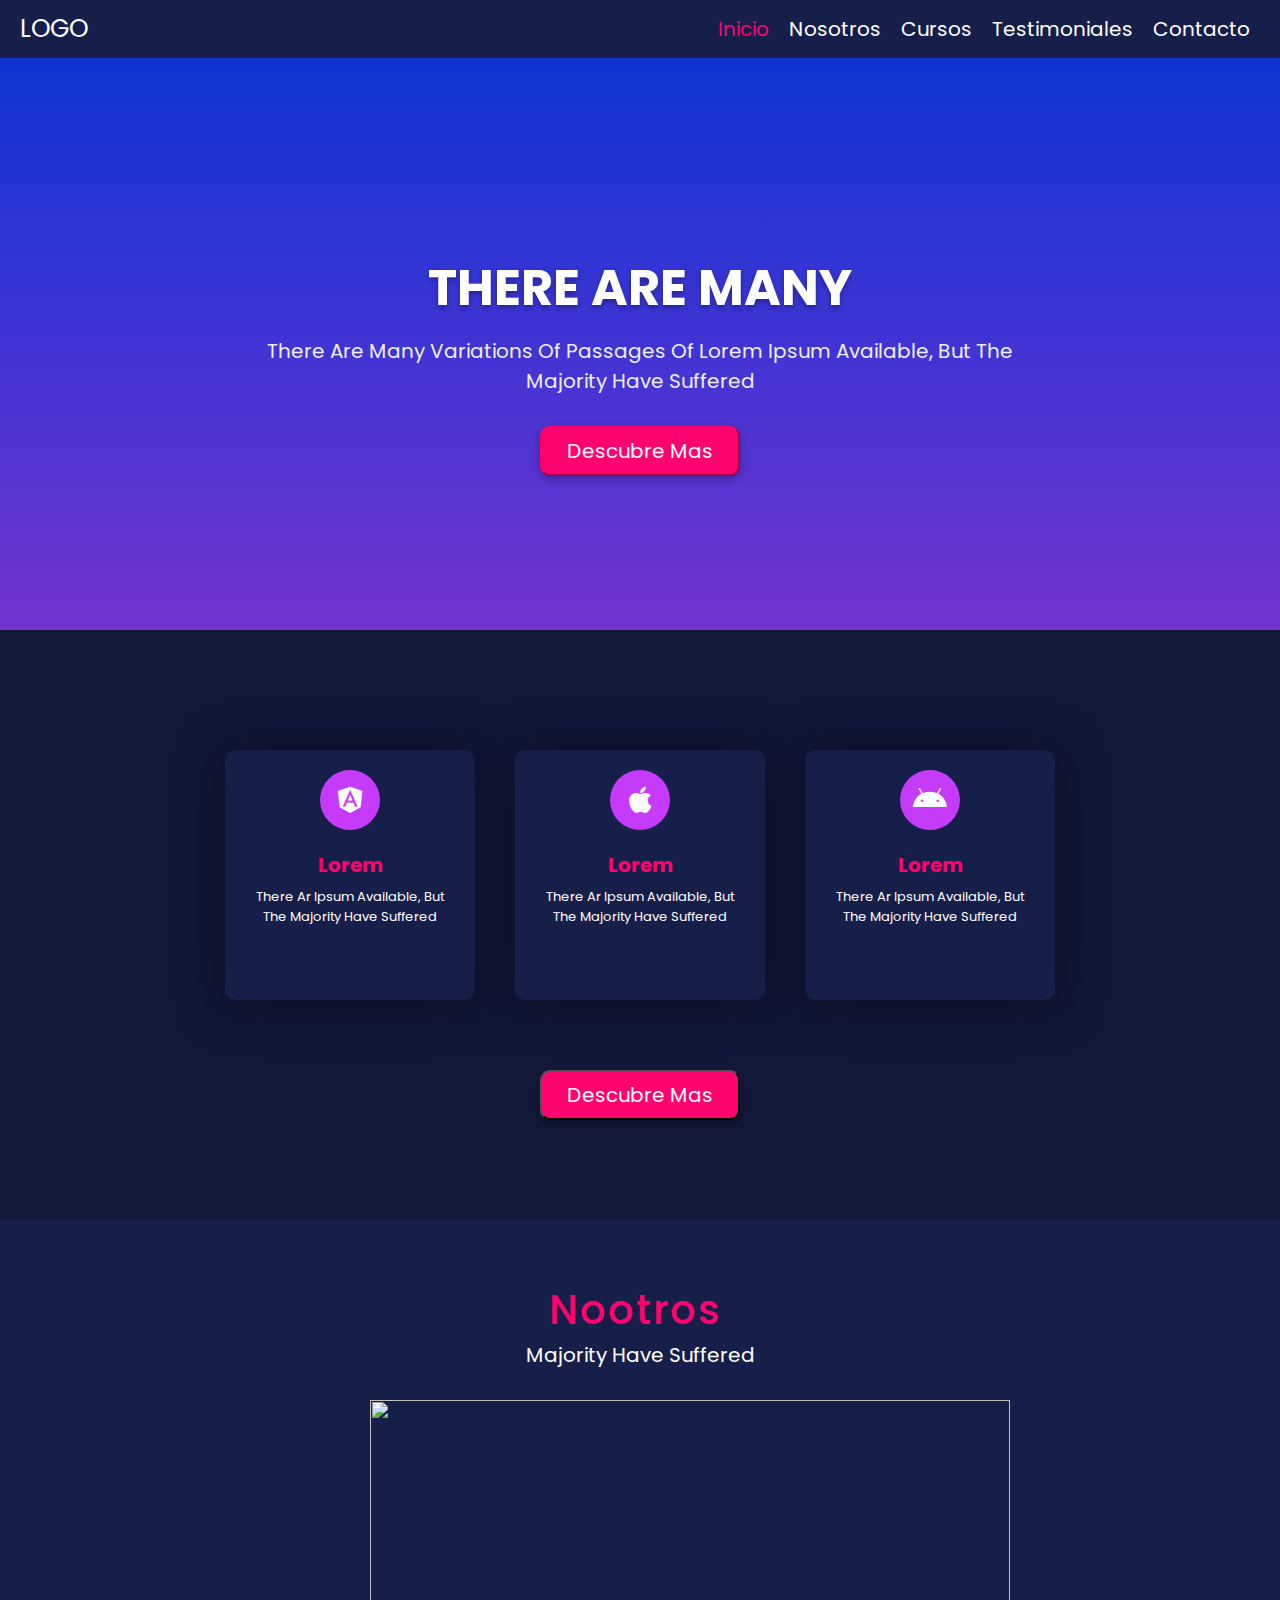
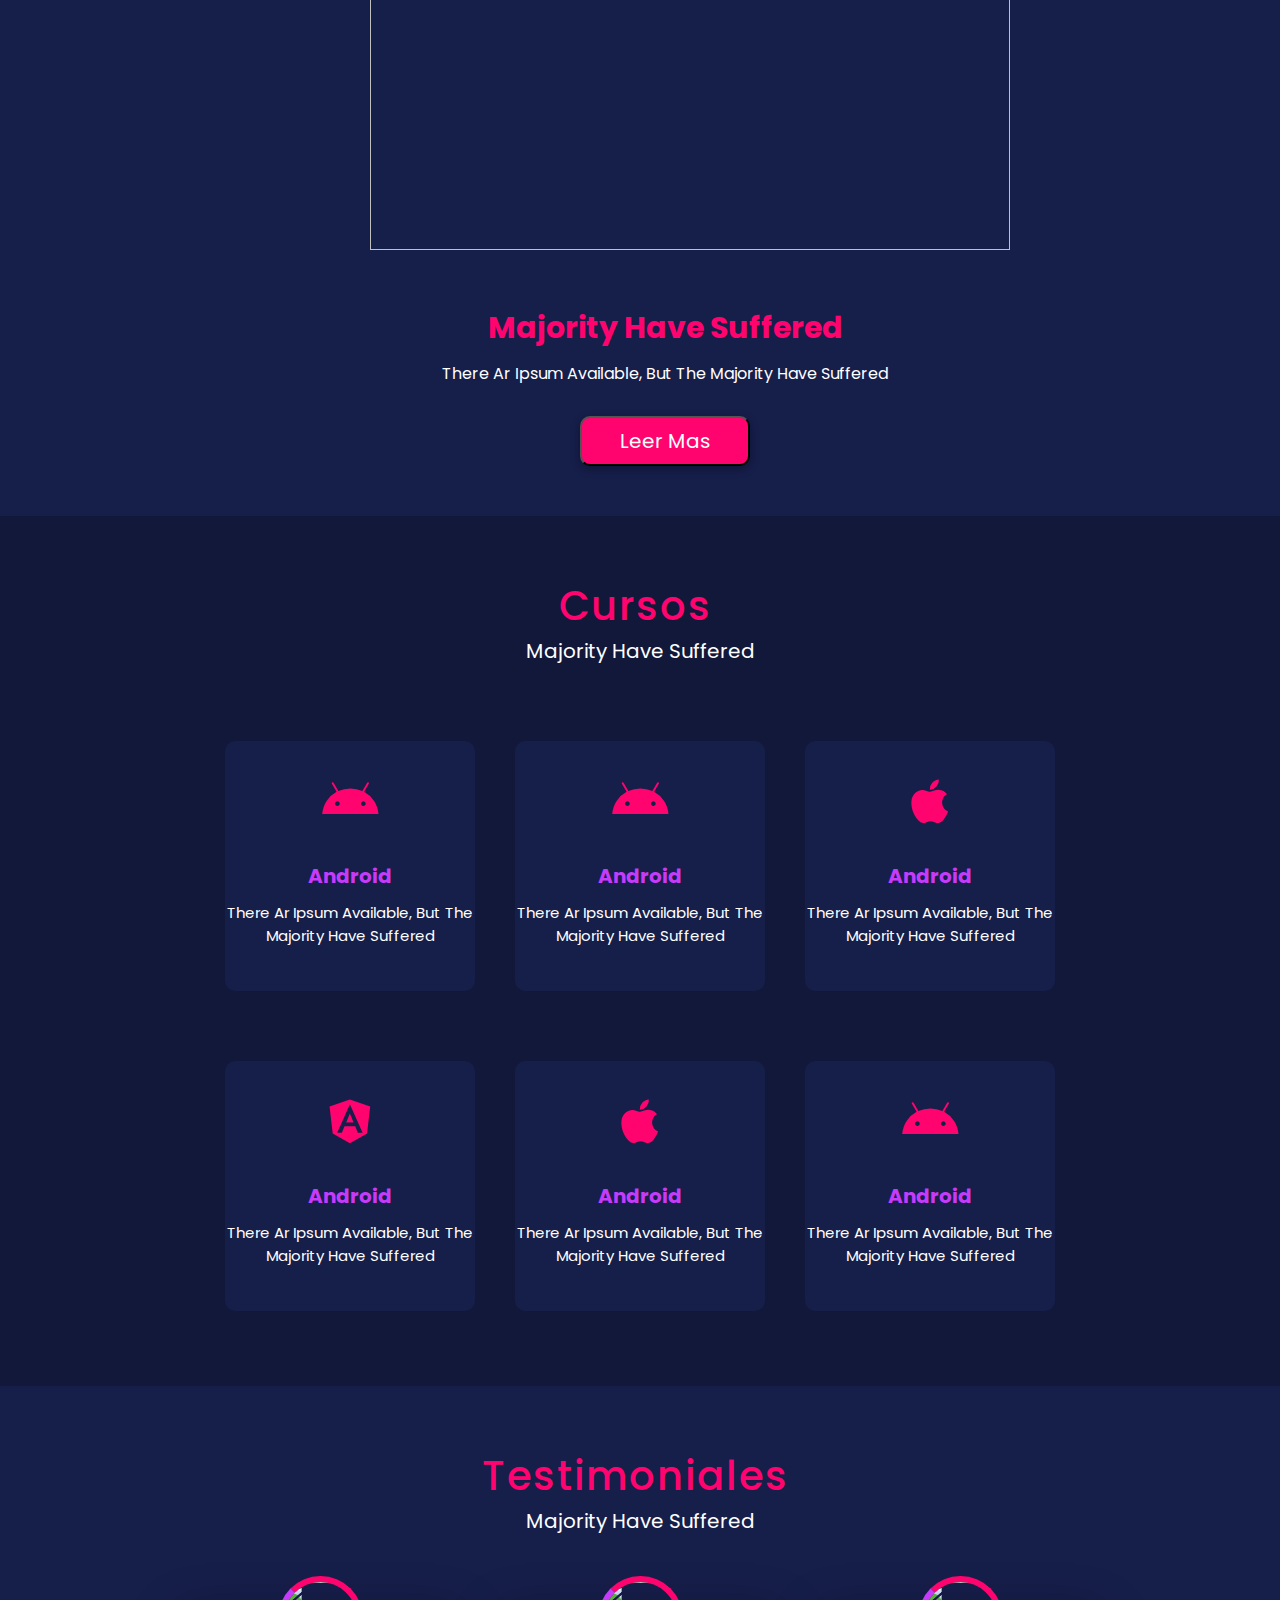
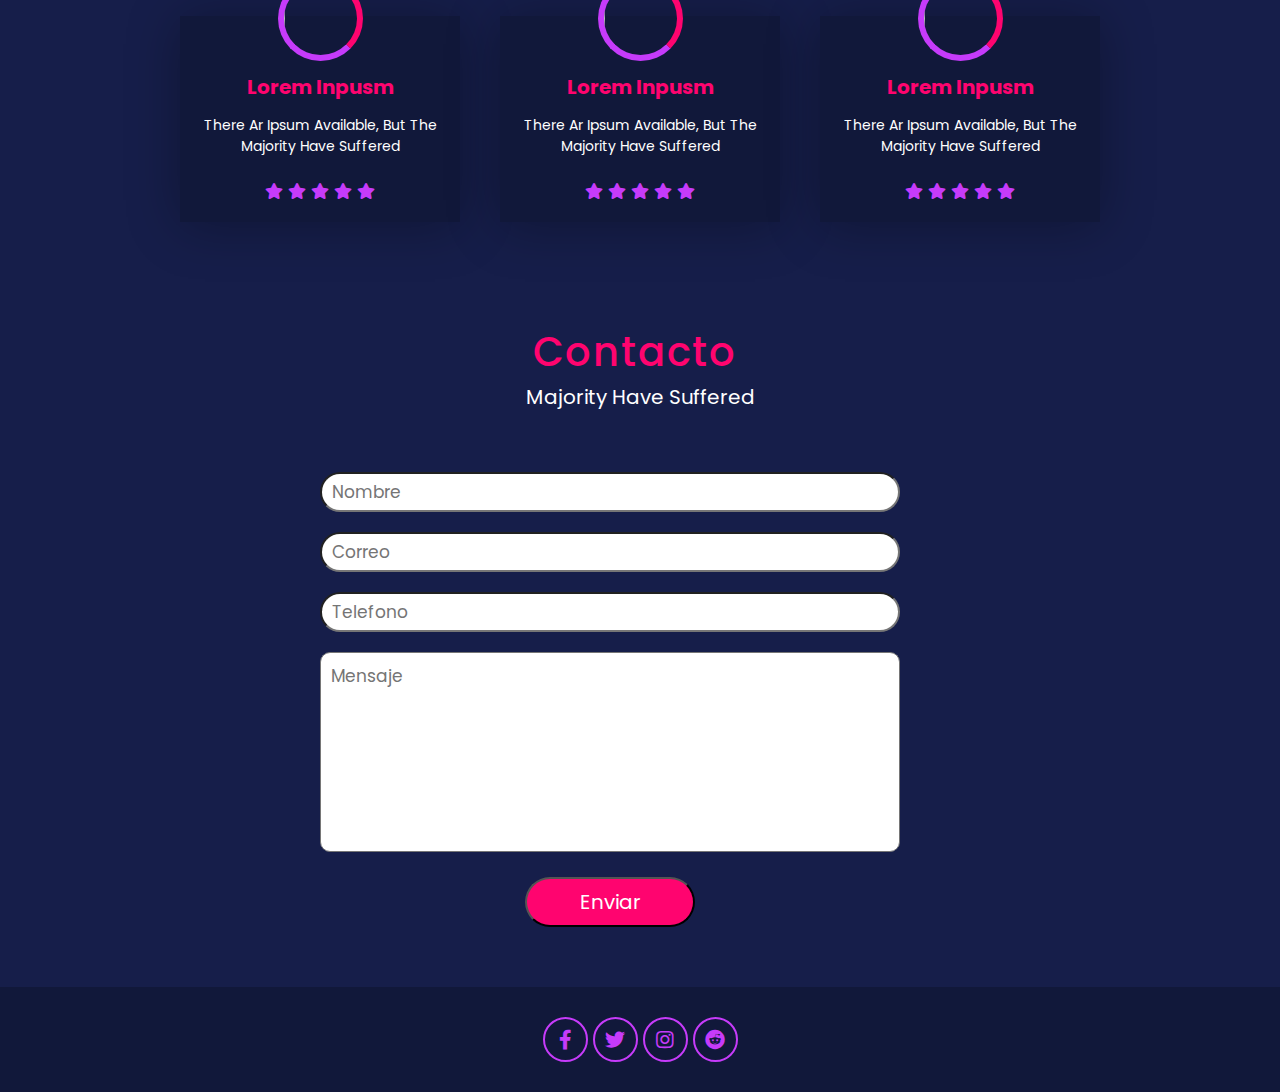
==== webFacil/index.html @ dbf242c8 "commit movil" ====
<!DOCTYPE html>

<html lang="en">

	<head>
	
		 <meta charset="UTF-8">
		 <meta name="viewport" content="width=device-width, initial-scale=1.0">
		 <title>Pagina Web</title>
		 
		  <!-- font awesome cdn link  -->
		<link rel="stylesheet" href="https://cdnjs.cloudflare.com/ajax/libs/font-awesome/5.15.1/css/all.min.css">
		<link rel="stylesheet" href="style.css" >
	
	</head>
	
	<body>
	
		<header>
			<a href="#" class="logo">Logo</a>
			
			<nav class="navbar">
				<ul>
					<li><a href="#home" class="active">Inicio</a></li>
					<li><a href="#about">Nosotros</a></li>
					<li><a href="#course">Cursos</a></li>
					<li><a href="#review">Testimoniales</a></li>
					<li><a href="#contact">Contacto</a></li>
				</ul>
			</nav>
			
			<div class="fas fa-bars"></div>
			
		</header>
		
		
		<section class="home" id="home">
		
			<div class="content">
				<h1>There are many</h1>
				<p>There are many variations of passages of Lorem Ipsum available,
				but the majority have suffered</p>
				<a href="#"><button>Descubre mas</button></a>
			</div>
		
		</section>
		
		
		
		<section class="product" id="product"> 
		
			<div class="box-container">
				
				<div class="box">
					<i class="fab fa-angular"></i>
					<h3>Lorem</h3>
					<p>There ar Ipsum available,
					but the majority have suffered</p>
				</div>
				
				<div class="box">
					<i class="fab fa-apple"></i>
					<h3>Lorem</h3>
					<p>There ar Ipsum available,
					but the majority have suffered</p>
				</div>
				
				<div class="box">
					<i class="fab fa-android"></i>
					<h3>Lorem</h3>
					<p>There ar Ipsum available,
					but the majority have suffered</p>
				</div>
				
			</div>
			
			<a href="#"><button>Descubre mas</button></a>
		
		</section>
		
		
		
		
		<section class="about" id="about">
		
			<h1 class="heading">Nootros</h1>
			<h3 class="title">majority have suffered</h3>
			
			<div class="row">
			
				<div class="image">	
					<img src="images/about.png">
				</div>
				
				<div class="content">
					<h3>majority have suffered</h3>
					<p>There ar Ipsum available,
					but the majority have suffered</p>
					<a href="#"><button>Leer mas</button></a>
				</div>
				
			
			</div>
		
		</section>
		
		
		<section class="course" id="course">
			
			<h1 class="heading">Cursos</h1>
			<h3 class="title">majority have suffered</h3>
		
			<div class="box-container">
				
				<div class="box">
					<i class="fab fa-android"></i>
					<h3>Android</h3>
					<p>There ar Ipsum available,
					but the majority have suffered</p>
				</div>
				
				<div class="box">
					<i class="fab fa-android"></i>
					<h3>Android</h3>
					<p>There ar Ipsum available,
					but the majority have suffered</p>
				</div>
				
				<div class="box">
					<i class="fab fa-apple"></i>
					<h3>Android</h3>
					<p>There ar Ipsum available,
					but the majority have suffered</p>
				</div>
				
				<div class="box">
					<i class="fab fa-angular"></i>
					<h3>Android</h3>
					<p>There ar Ipsum available,
					but the majority have suffered</p>
				</div>
				
				<div class="box">
					<i class="fab fa-apple"></i>
					<h3>Android</h3>
					<p>There ar Ipsum available,
					but the majority have suffered</p>
				</div>
				
				<div class="box">
					<i class="fab fa-android"></i>
					<h3>Android</h3>
					<p>There ar Ipsum available,
					but the majority have suffered</p>
				</div>
				
			</div>
			
		
		</section>
		
		
		<section class="review" id="review"> 
			
			<h1 class="heading">Testimoniales</h1>
			<h3 class="title">majority have suffered</h3>
		
			<div class="box-container">
				
				<div class="box">
					<img src="images/pic1.jpg">
					<h3>Lorem inpusm</h3>
					<p>There ar Ipsum available,
					but the majority have suffered</p>
					<div class="stars">
						<i class="fas fa-star"></i>
						<i class="fas fa-star"></i>
						<i class="fas fa-star"></i>
						<i class="fas fa-star"></i>
						<i class="fas fa-star"></i>
					</div>
				</div>
				
				<div class="box">
					<img src="images/pic2.jpg">
					<h3>Lorem inpusm</h3>
					<p>There ar Ipsum available,
					but the majority have suffered</p>
					<div class="stars">
						<i class="fas fa-star"></i>
						<i class="fas fa-star"></i>
						<i class="fas fa-star"></i>
						<i class="fas fa-star"></i>
						<i class="fas fa-star"></i>
					</div>
				</div>
				
				<div class="box">
					<img src="images/pic3.jpg">
					<h3>Lorem inpusm</h3>
					<p>There ar Ipsum available,
					but the majority have suffered</p>
					<div class="stars">
						<i class="fas fa-star"></i>
						<i class="fas fa-star"></i>
						<i class="fas fa-star"></i>
						<i class="fas fa-star"></i>
						<i class="fas fa-star"></i>
					</div>
				</div>
				
			</div>
		
		
		</section>
		
	
		<section class="contact" id="contact">
		
			<h1 class="heading">Contacto</h1>
			<h3 class="title">majority have suffered</h3>
			
			<div class="row">
			
				<div class="form-container">
				
					<form>
						<input type="text" placeholder="Nombre">
						<input type="email" placeholder="Correo">
						<input type="number" placeholder="Telefono">
						<textarea cols="15" rows="5" placeholder="Mensaje"></textarea>
						<input type="submit" value="Enviar">
					</form>
				
				</div>
			
			</div>
		
		</section>
		
		<section class="footer">
		
			<div class="icons">
				<a href="#" class="fab fa-facebook-f"></a>
				<a href="#" class="fab fa-twitter"></a>
				<a href="#" class="fab fa-instagram"></a>
				<a href="#" class="fab fa-reddit"></a>
			</div>
		
		</section>
	
	<script src="https://cdnjs.cloudflare.com/ajax/libs/jquery/3.5.1/jquery.min.js"></script>
	<script src="main.js"></script>
	
	</body>

</html>
---- webFacil/style.css ----
@import url('https://fonts.googleapis.com/css2?family=Poppins:ital,wght@0,200;0,300;0,400;0,500;0,600;1,200;1,300;1,400&display=swap');

* {
	font-family: 'Poppins', sans-serif;
	text-transform: capitalize;
	text-decoration:none;
	outline: none;
	margin:0;
	padding:0;
	box-sizing:border-box;
	
}

*::selection {
	background:#ff046f;
	color:#fff;
}

html {
	font-size: 62.5%;
	overflow-x: hidden;
}

body {
	background: #11183a;
}

.heading {
	font-size: 4rem;
	color:#ff046f;
	text-align:center;
	padding: 6rem 1rem 0 0;
	letter-spacing: .2rem;
	font-weight: 500;
}

.title{
	padding: 0 1rem;
	font-size: 2rem;
	text-align: center;
	font-weight: 400;
	color:#fff;
}

header {
	width:100%;
	background:#161e4a;
	position:fixed;
	display:flex;
	align-items: center;
	justify-content: space-between;
	padding: 1rem 2rem;
	z-index: 1000;
	transition: .2s;
}

header .navbar ul {
	display:flex;
	align-items: center;
	justify-content: space-between;
	list-style:none;
}

header .navbar ul li {
	margin: 0 1rem;
}

header .navbar ul li a {
	font-size: 2rem;
	color:#fff;
	transition: .2s;
}

header .navbar ul li .active,
header .navbar ul li a:hover {
	color:#ff046f;
}

header .logo {
	font-size: 2.5rem;
	color:#fff;
	text-transform:uppercase
}

header .fa-bars {
	font-size:3rem;
	color:#ff046f;
	cursor:pointer;
	display:none;
	transition: .2s;
}

.home {
	min-height: 70vh;
	background:linear-gradient(rgba(0,59,250,.8),rgba(198,59,250,.8)), url(images/bg.png) no-repeat;
	background-size:conver;
	background-position: center;
	background-attachment:fixed;
	z-index:0;
	overflow:hidden;
	position:relative;
}

.home .content {
	display: flex;
	align-items: center;
	justify-content: center;
	flex-flow: column;
	padding-top: 25rem;
	text-align: center;
}

.home .content h1 {
	font-size: 5rem;
	color: #fff;
	padding: 0 1rem;
	text-shadow: 0 .3rem .5rem rgba(0,0,0,.3);
	text-transform:uppercase;
}

.home .content p {
	font-size: 2rem;
	color: #eee;
	padding: 1rem 25rem;
}

.home .content button {
	height: 5rem;
	width: 20rem;
	border-radius: 1rem;
	background:#ff046f;
	color:#fff;
	font-size: 2rem;
	cursor: pointer;
	transition:.2s;
	box-shadow:0 .3rem 1rem rgba(0,0,0,.3);
	margin-top: 2rem;
	border-color:#ff046f;
}

.home .content button:hover {
	background: none;
	border: .2rem solid #ff046f;
}

.product {
	text-align: center;
	margin: 100px 0;
}

.product .box-container {
	display: flex;
	justify-content: center;
	flex-wrap: wrap;
	text-align: center;
}

.product .box-container .box {
	height:25rem;
	width:25rem;
	background:#161e4a;
	text-align:center;
	border-radius:1rem;
	box-shadow:0 .3rem 5rem rgba(0,0,0,.5);
	margin: 2rem;
	cursor: pointer;
}

.product .box-container .box i {
	height:6rem;
	width:6rem;
	line-height: 6rem;
	text-align: center;
	border-radius: 50%;
	color:#fff;
	background:#c63bfa;
	font-size:3rem;
	margin: 2rem 0;
	transition: .2s;
}

.product .box-container .box h3 {
	font-size: 2rem;
	color: #ff046f;
	transition: .2s;
}

.product .box-container .box p {
	font-size: 1.3rem;
	padding: .7rem 2rem;
	color: #fff;
	
}

.product .box-container .box:hover i {
	background:#ff046f;
}

.product .box-container .box:hover h3 {
	color:#c63bfa;
}

.product button {
	height:5rem;
	width:20rem;
	border-radius: 1rem;
	background: #ff046f;
	color: #fff;
	font-size: 2rem;
	cursor: pointer;
	transition: .2s;
	box-shadow:0 .3rem 1rem rgba(0,0,0,.3);
	margin-top: 50px;
}

.product button:hover {
	background: none;
	border:.2rem solid #ff046f;
}

.about {
	background:#161e4a;
	
}

.about .title {
	margin-bottom: 3rem;
	
}

.about .row {
	display:flex;
	flex-direction:column;
	justify-content:center;
	align-items:center;
	text-align:center;
}

.about .row .image img {
	height: 50vh;
	width: 50vw;
	margin-left:100px;
}

.about .row .content {
	padding-left: 5rem;
	margin: 5rem 0;
	
}

.about .row .content h3 {
	font-size: 3rem;
	color: #ff046f;
}

.about .row .content p {
	font-size: 1.6rem;
	color:#fff;
	padding:1rem 0;
}

.about .row .content button {
	height: 5rem;
	width: 17rem;
	background: #ff046f;
	color:#fff;
	border-radius: 1rem;
	box-shadow:0 .3rem 1rem rgba(0,0,0,.3);
	cursor:pointer;
	font-size: 2rem;
	transition: .2s;
	margin-top: 2rem;
}

.about .row .content button:hover {
	background:none;
	border: .2rem solid #ff046f;
}


.course .box-container {
	width: 85%;
	display:flex;
	justify-content: center;
	margin: 0 auto;
	padding: 4rem 0;
	flex-wrap: wrap;
	
}

.course .box-container .box {
	background:#161e4a;
	height: 25rem;
	width:25rem;
	margin: 3.5rem 2rem;
	text-align: center;
	border-radius: 1rem;
	
}

.course .box-container .box i {
	height: 10rem;
	width: 10rem;
	line-height: 8rem;
	text-align:center;
	color: #ff046f;
	background: none;
	margin-top: 2rem;
	font-size: 5rem;
}

.course .box-container .box h3 {
	font-size: 2rem;
	color: #c63bfa;
	
}
.course .box-container .box p {
	font-size : 1.5rem;
	color:#fff;
	padding:1rem 0;
}

.review {
	background: #161e4a;
	
}

.review .box-container {
	display: flex;
	justify-content: center;
	padding-top: 4rem;
	flex-wrap: wrap;
}

.review .box-container .box {
	width: 28rem;
	padding-bottom: 1rem;
	text-align: center;
	box-shadow:0 .3rem 5rem rgba(0,0,0,.3);
	background: #11183a;
	margin: 4rem 2rem;
}

.review .box-container .box img {
	height: 8.5rem;
	width: 8.5rem;
	object-fit:cover;
	border-radius:50%;
	margin-top:-4rem;
	border: .6rem solid #ff046f;
	border-left: .6rem solid #c63bfa;
	border-bottom: .6rem solid #c63bfa;
}

.review .box-container .box h3 {
	font-size: 2rem;
	color: #ff046f;
	padding: 0 .5rem;
}

.review .box-container .box p {
	font-size: 1.4rem;
	color:#fff;
	padding: 1.3rem .1rem;
}

.review .box-container .box .stars i {
	font-size: 1.6rem;
	color: #c63bfa;
	padding: 1.3rem .1rem;
}

.contact {
	background:#161e4a;
}

.contact .row {
	display: flex;
	align-items: center;
	justify-content: center;
	padding: 5rem 0;
	text-align : center;
}

.contact .row .form-container {
	width: 50%;
	padding-right: 6rem;
	
}

.contact .row .form-container input , textarea {
	height: 4rem;
	width: 100%;
	background:#fff;
	border-radius: 5rem;
	padding: 0 1rem;
	margin: 1rem 0;
	color: #ff046f;
	font-size: 1.7rem;
	transition: .2s linear;
}

.contact .row .form-container input:focus , textarea:focus {
	border: rem solid #ff046f;
} 

.contact .row .form-container textarea {
	height: 20rem;
	border-radius: 1rem;
	padding:1rem;
	resize: none;
}

.contact .row .form-container input[type="submit"] {
	height: 5rem;
	width: 17rem;
	background: #ff046f;
	color:#fff;
	cursor:pointer;
	font-size: 2rem;
	transition: .2s;
}

.contact .row .form-container input[type="submit"]:hover{
	background: none;
	color:#ff046f;
	border: .2rem solid #ff046f;
} 

.footer {
	text-align: center;
}

.footer .icons {
	padding: 3rem 0;
}
.footer .icons a {
	height: 4.5rem;
	width: 4.5rem;
	line-height: 4.2rem;
	text-align: center;
	border-radius: 50%;
	color:#c63bfa;
    border: .2rem solid #c63bfa;
	font-size: 2rem;
	margin: 0 .1rem;
	transition: .2s linear;
}

.footer .icons a:hover{
	color:#fff;
	background:#ff046f;
	border-color: #ff046f;
}

@media (max-width:768px) {
	html{
		font-size: 55%;
	}
	
	header .fa-bars {
		display:block;
	}
	
	header .navbar {
		position:fixed;
		top:-100rem;
		left: 0;
		width:100%;
		background:#161e4a;
		border-radius: 1rem;
		opacity: 0;
		transition: .2s linear;
	}
	
	header .navbar ul {
		flex-flow: column;
		padding: 2rem 0;

	}
	
	header .navbar ul li{
		margin: 1rem 0;
		width: 100%;
		text-align: center;
		
	}
	
	header .navbar ul li a {
		font-size: 3rem;
		display:block;
	}
	
	header .nav-toggle {
		top:5.5rem;
		opacity: 1;
	}
	
	.home .content p {
		padding: 1.5rem 2rem;
		
	}
	
	.about .row {
		flex-flow: colum-reverse;
	}
	
	.about .row .image img {
		height: 30vh;
		width: 90vw;
		
	}
	
	.about .row .content {
		padding: 0 2.5rem;
	}
	
	.course .box-container {
		width: 100%;
	}
	
	.contact .row {
		flex-flow: column;
	}
	
	.contact .row .form-container {
		width: 90%;
		padding: 0;
	}
}
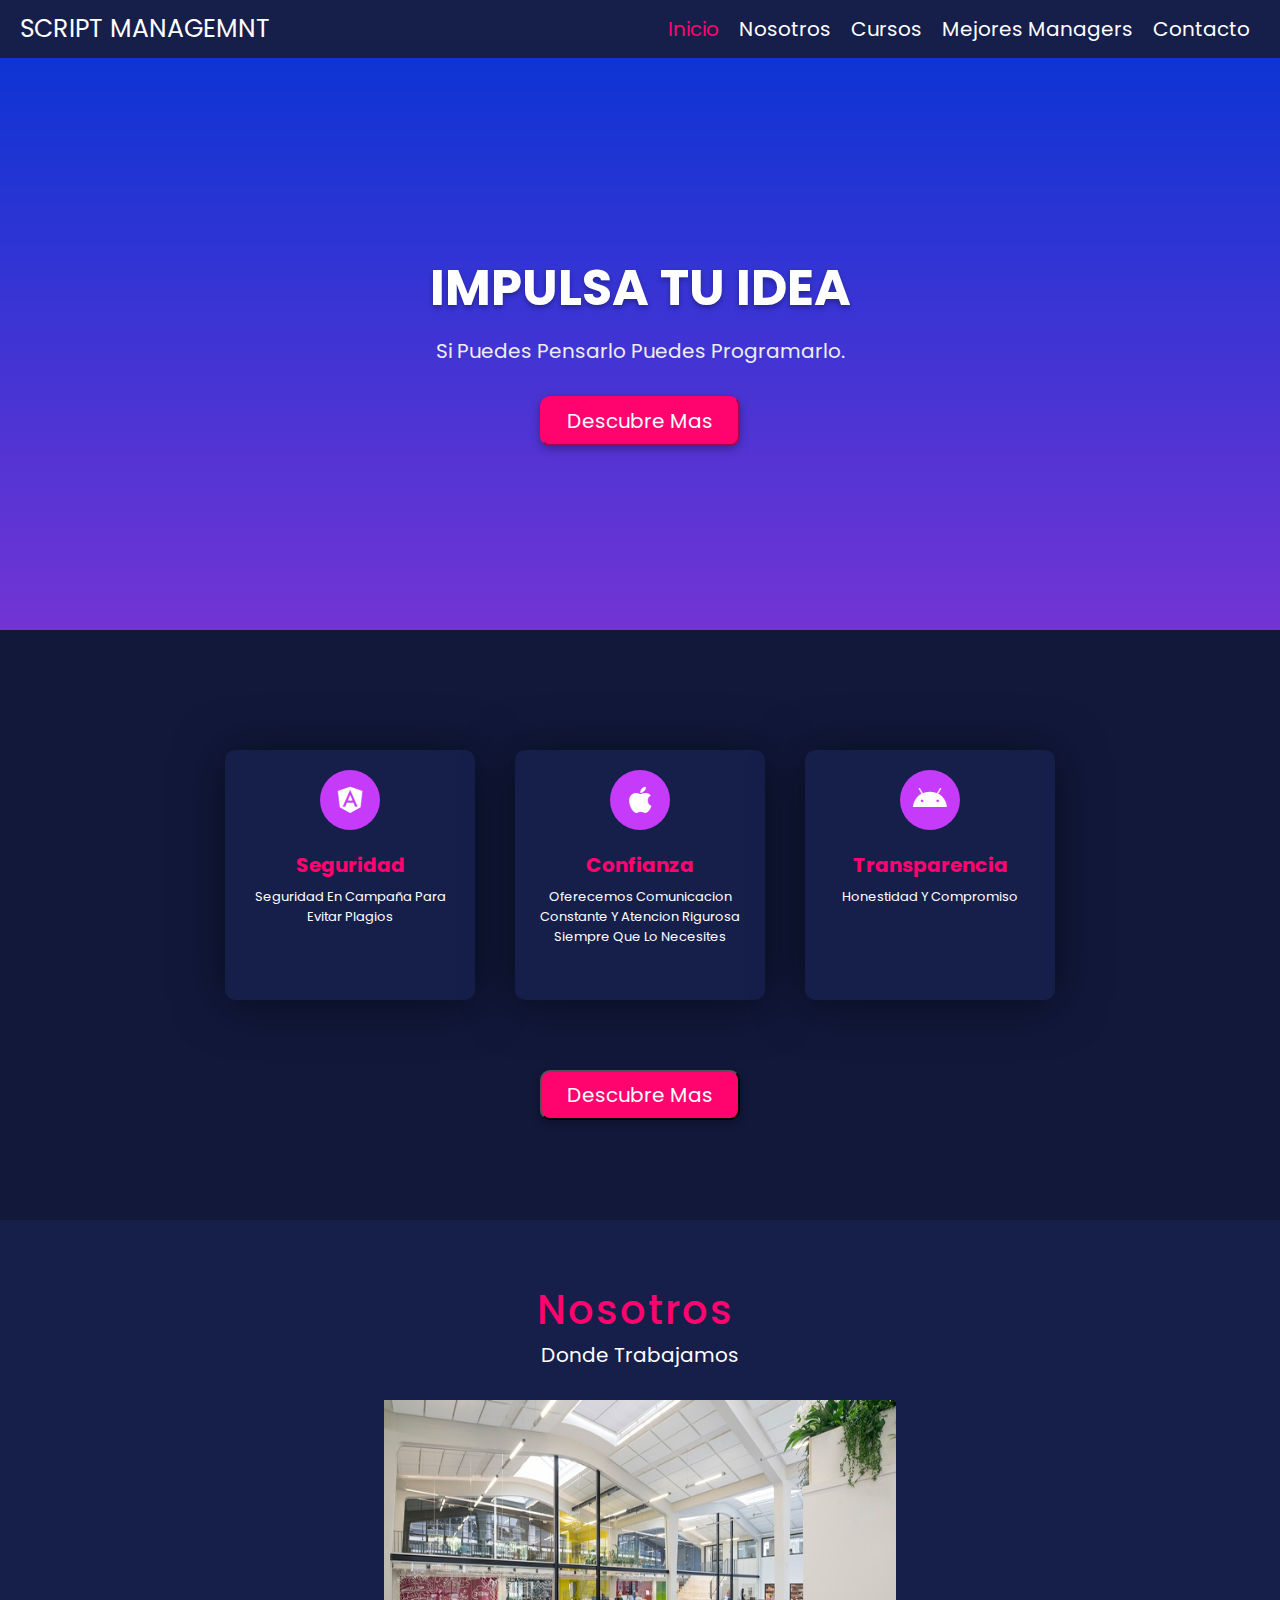
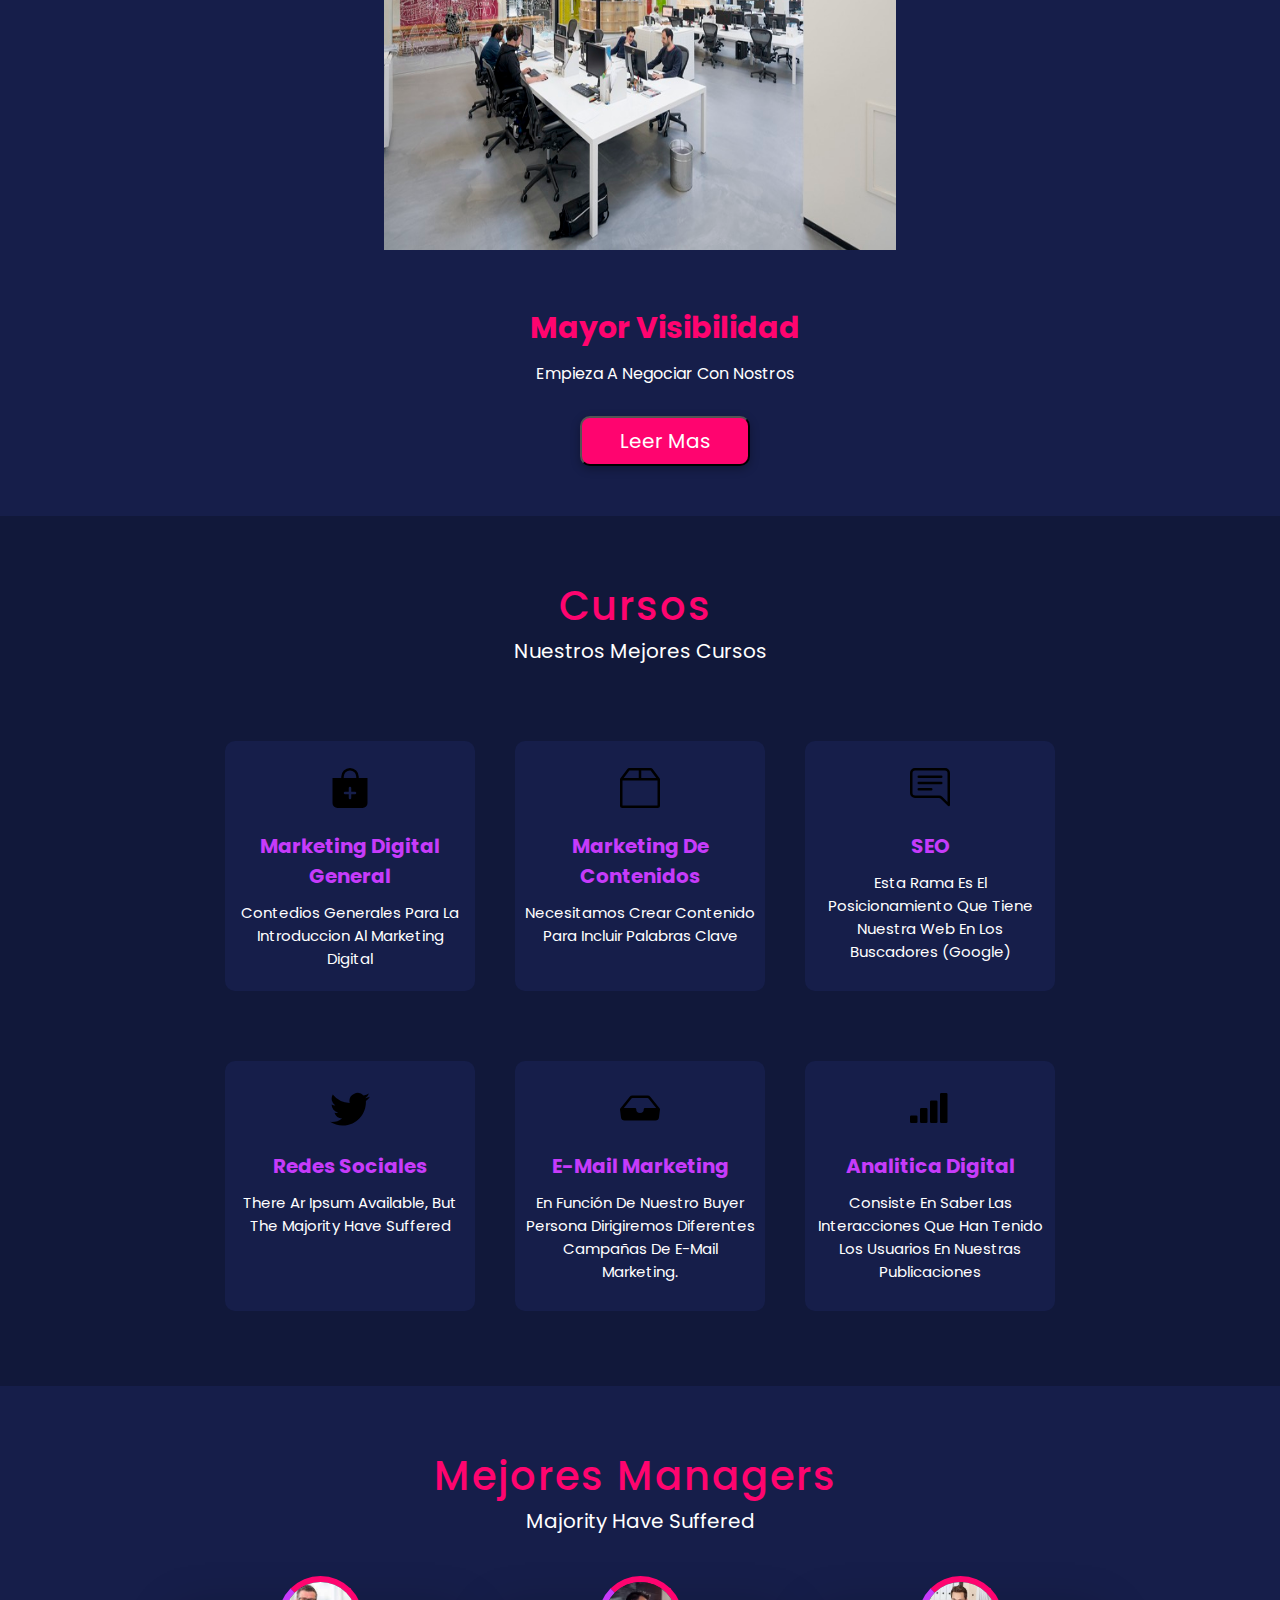
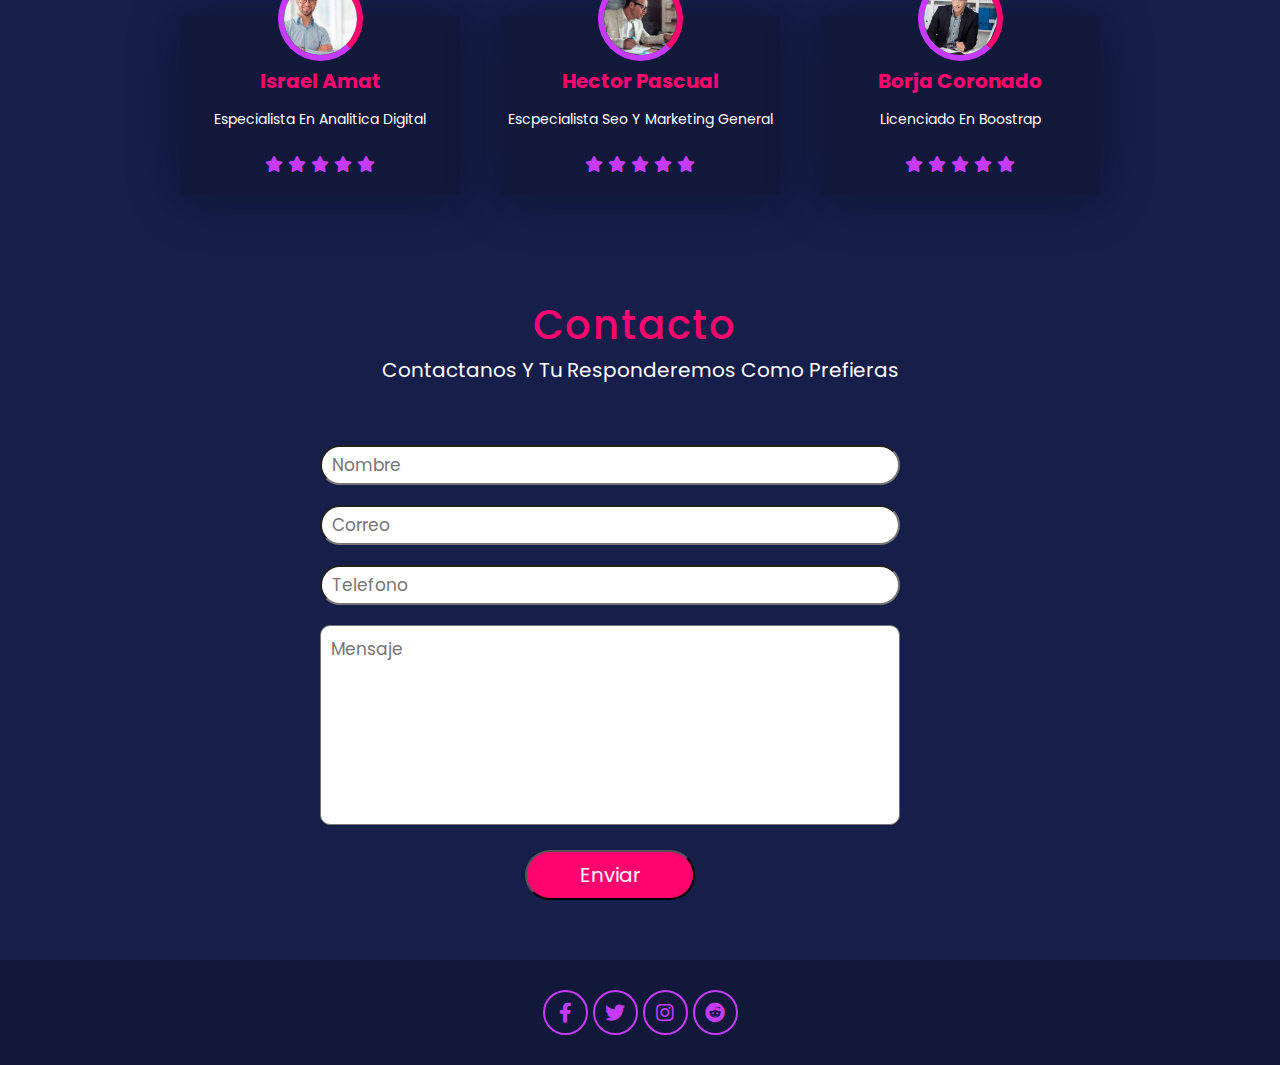
==== commit 9ba6195f: "Commit version 1" ====
--- a/webFacil/index.html
+++ b/webFacil/index.html
@@ -1,257 +1,192 @@
 <!DOCTYPE html>
+<html lang="en">
+<head>
+    <meta charset="UTF-8">
+    <meta name="viewport" content="width=device-width, initial-scale=1.0">
+    <title>Script Managemnt</title>
+    <link rel="stylesheet" href="https://cdnjs.cloudflare.com/ajax/libs/font-awesome/5.15.1/css/all.min.css">
+    <link rel="icon" type="image/jpg" href="img\logoScriptManagement.jpg"/>
+    <link rel="stylesheet" type="text/css" href="icons/font/bootstrap-icons.css">
+    <link rel="stylesheet" href="style.css">
+</head>
+<body>
+    <header>
+        <a href="#" class="logo">Script Managemnt</a>
+        <nav class="navbar">
+            <ul>
+                <li><a href="#home" class="active">Inicio</a></li>
+                <li><a href="#about">Nosotros</a></li>
+                <li><a href="#course">Cursos</a></li>
+                <li><a href="#review">Mejores managers</a></li>
+                <li><a href="#contact">Contacto</a></li>
+            </ul>
+        </nav>
+        <div class="fas fa-bars"></div>
+    </header>
+    <section class="home" id="home">
 
-<html lang="en">
-
-	<head>
-	
-		 <meta charset="UTF-8">
-		 <meta name="viewport" content="width=device-width, initial-scale=1.0">
-		 <title>Pagina Web</title>
-		 
-		  <!-- font awesome cdn link  -->
-		<link rel="stylesheet" href="https://cdnjs.cloudflare.com/ajax/libs/font-awesome/5.15.1/css/all.min.css">
-		<link rel="stylesheet" href="style.css" >
-	
-	</head>
-	
-	<body>
-	
-		<header>
-			<a href="#" class="logo">Logo</a>
-			
-			<nav class="navbar">
-				<ul>
-					<li><a href="#home" class="active">Inicio</a></li>
-					<li><a href="#about">Nosotros</a></li>
-					<li><a href="#course">Cursos</a></li>
-					<li><a href="#review">Testimoniales</a></li>
-					<li><a href="#contact">Contacto</a></li>
-				</ul>
-			</nav>
-			
-			<div class="fas fa-bars"></div>
-			
-		</header>
-		
-		
-		<section class="home" id="home">
-		
-			<div class="content">
-				<h1>There are many</h1>
-				<p>There are many variations of passages of Lorem Ipsum available,
-				but the majority have suffered</p>
-				<a href="#"><button>Descubre mas</button></a>
-			</div>
-		
-		</section>
-		
-		
-		
-		<section class="product" id="product"> 
-		
-			<div class="box-container">
-				
-				<div class="box">
-					<i class="fab fa-angular"></i>
-					<h3>Lorem</h3>
-					<p>There ar Ipsum available,
-					but the majority have suffered</p>
-				</div>
-				
-				<div class="box">
-					<i class="fab fa-apple"></i>
-					<h3>Lorem</h3>
-					<p>There ar Ipsum available,
-					but the majority have suffered</p>
-				</div>
-				
-				<div class="box">
-					<i class="fab fa-android"></i>
-					<h3>Lorem</h3>
-					<p>There ar Ipsum available,
-					but the majority have suffered</p>
-				</div>
-				
-			</div>
-			
-			<a href="#"><button>Descubre mas</button></a>
-		
-		</section>
-		
-		
-		
-		
-		<section class="about" id="about">
-		
-			<h1 class="heading">Nootros</h1>
-			<h3 class="title">majority have suffered</h3>
-			
-			<div class="row">
-			
-				<div class="image">	
-					<img src="images/about.png">
-				</div>
-				
-				<div class="content">
-					<h3>majority have suffered</h3>
-					<p>There ar Ipsum available,
-					but the majority have suffered</p>
-					<a href="#"><button>Leer mas</button></a>
-				</div>
-				
-			
-			</div>
-		
-		</section>
-		
-		
-		<section class="course" id="course">
-			
-			<h1 class="heading">Cursos</h1>
-			<h3 class="title">majority have suffered</h3>
-		
-			<div class="box-container">
-				
-				<div class="box">
-					<i class="fab fa-android"></i>
-					<h3>Android</h3>
-					<p>There ar Ipsum available,
-					but the majority have suffered</p>
-				</div>
-				
-				<div class="box">
-					<i class="fab fa-android"></i>
-					<h3>Android</h3>
-					<p>There ar Ipsum available,
-					but the majority have suffered</p>
-				</div>
-				
-				<div class="box">
-					<i class="fab fa-apple"></i>
-					<h3>Android</h3>
-					<p>There ar Ipsum available,
-					but the majority have suffered</p>
-				</div>
-				
-				<div class="box">
-					<i class="fab fa-angular"></i>
-					<h3>Android</h3>
-					<p>There ar Ipsum available,
-					but the majority have suffered</p>
-				</div>
-				
-				<div class="box">
-					<i class="fab fa-apple"></i>
-					<h3>Android</h3>
-					<p>There ar Ipsum available,
-					but the majority have suffered</p>
-				</div>
-				
-				<div class="box">
-					<i class="fab fa-android"></i>
-					<h3>Android</h3>
-					<p>There ar Ipsum available,
-					but the majority have suffered</p>
-				</div>
-				
-			</div>
-			
-		
-		</section>
-		
-		
-		<section class="review" id="review"> 
-			
-			<h1 class="heading">Testimoniales</h1>
-			<h3 class="title">majority have suffered</h3>
-		
-			<div class="box-container">
-				
-				<div class="box">
-					<img src="images/pic1.jpg">
-					<h3>Lorem inpusm</h3>
-					<p>There ar Ipsum available,
-					but the majority have suffered</p>
-					<div class="stars">
-						<i class="fas fa-star"></i>
-						<i class="fas fa-star"></i>
-						<i class="fas fa-star"></i>
-						<i class="fas fa-star"></i>
-						<i class="fas fa-star"></i>
-					</div>
-				</div>
-				
-				<div class="box">
-					<img src="images/pic2.jpg">
-					<h3>Lorem inpusm</h3>
-					<p>There ar Ipsum available,
-					but the majority have suffered</p>
-					<div class="stars">
-						<i class="fas fa-star"></i>
-						<i class="fas fa-star"></i>
-						<i class="fas fa-star"></i>
-						<i class="fas fa-star"></i>
-						<i class="fas fa-star"></i>
-					</div>
-				</div>
-				
-				<div class="box">
-					<img src="images/pic3.jpg">
-					<h3>Lorem inpusm</h3>
-					<p>There ar Ipsum available,
-					but the majority have suffered</p>
-					<div class="stars">
-						<i class="fas fa-star"></i>
-						<i class="fas fa-star"></i>
-						<i class="fas fa-star"></i>
-						<i class="fas fa-star"></i>
-						<i class="fas fa-star"></i>
-					</div>
-				</div>
-				
-			</div>
-		
-		
-		</section>
-		
-	
-		<section class="contact" id="contact">
-		
-			<h1 class="heading">Contacto</h1>
-			<h3 class="title">majority have suffered</h3>
-			
-			<div class="row">
-			
-				<div class="form-container">
-				
-					<form>
-						<input type="text" placeholder="Nombre">
-						<input type="email" placeholder="Correo">
-						<input type="number" placeholder="Telefono">
-						<textarea cols="15" rows="5" placeholder="Mensaje"></textarea>
-						<input type="submit" value="Enviar">
-					</form>
-				
-				</div>
-			
-			</div>
-		
-		</section>
-		
-		<section class="footer">
-		
-			<div class="icons">
-				<a href="#" class="fab fa-facebook-f"></a>
-				<a href="#" class="fab fa-twitter"></a>
-				<a href="#" class="fab fa-instagram"></a>
-				<a href="#" class="fab fa-reddit"></a>
-			</div>
-		
-		</section>
-	
-	<script src="https://cdnjs.cloudflare.com/ajax/libs/jquery/3.5.1/jquery.min.js"></script>
-	<script src="main.js"></script>
-	
-	</body>
-
+        <div class="content">
+            <h1>Impulsa tu idea</h1>
+            <p>Si puedes pensarlo puedes programarlo.</p>
+            <a href="#"><button>Descubre mas</button></a>
+        </div>
+    </section>
+    <section class="product" id="product">
+        <div class="box-container">
+            <div class="box">
+                <i class="fab fa-angular"></i>
+                <h3>Seguridad</h3>
+                <p>seguridad en campaña para evitar plagios</p>
+            </div>
+            <div class="box">
+                <i class="fab fa-apple"></i>
+                <h3>Confianza</h3>
+                <p>Oferecemos comunicacion constante y atencion rigurosa siempre que lo necesites</p>
+            </div>
+            <div class="box">
+                <i class="fab fa-android"></i>
+                <h3>Transparencia</h3>
+                <p>Honestidad y compromiso</p>
+            </div>
+        </div>
+        <a href="#"><button>Descubre mas</button></a>
+    </section>
+    <section class="about" id="about">
+        <h1 class="heading">Nosotros</h1>
+        <h3 class="title">Donde trabajamos</h3>
+        <div class="row">
+            <div class="image">
+                <img src="img\colores-oficina.jpg">
+            </div>
+            <div class="content">
+                <h3>Mayor visibilidad</h3>
+                <p>Empieza a negociar con nostros</p>
+                <a href="#"><button>Leer mas</button></a>
+            </div>
+        </div>
+    </section>
+    <section class="course" id="course">
+        <h1 class="heading">Cursos</h1>
+        <h3 class="title">Nuestros mejores cursos</h3>
+        <div class="box-container">
+            <div class="box">
+                <i class="marketing general"></i>
+                <svg xmlns="http://www.w3.org/2000/svg" width="40" height="40" fill="currentColor" class="bi bi-bag-plus-fill" viewBox="0 0 16 16">
+                    <path fill-rule="evenodd" d="M10.5 3.5a2.5 2.5 0 0 0-5 0V4h5v-.5zm1 0V4H15v10a2 2 0 0 1-2 2H3a2 2 0 0 1-2-2V4h3.5v-.5a3.5 3.5 0 1 1 7 0zM8.5 8a.5.5 0 0 0-1 0v1.5H6a.5.5 0 0 0 0 1h1.5V12a.5.5 0 0 0 1 0v-1.5H10a.5.5 0 0 0 0-1H8.5V8z"/>
+                </svg>
+                <h3>Marketing digital general</h3>
+                <p>Contedios generales para la introduccion al Marketing Digital</p>
+            </div>
+            <div class="box">
+                <i class="marketing contenidos"></i>
+                <svg xmlns="http://www.w3.org/2000/svg" width="40" height="40" fill="currentColor" class="bi bi-box2" viewBox="0 0 16 16">
+                    <path d="M2.95.4a1 1 0 0 1 .8-.4h8.5a1 1 0 0 1 .8.4l2.85 3.8a.5.5 0 0 1 .1.3V15a1 1 0 0 1-1 1H1a1 1 0 0 1-1-1V4.5a.5.5 0 0 1 .1-.3L2.95.4ZM7.5 1H3.75L1.5 4h6V1Zm1 0v3h6l-2.25-3H8.5ZM15 5H1v10h14V5Z"/>
+                </svg>
+                <h3>Marketing de contenidos</h3>
+                <p>Necesitamos crear contenido para incluir palabras clave</p>
+            </div>
+            <div class="box">
+                <i class="seo"></i>
+                <svg xmlns="http://www.w3.org/2000/svg" width="40" height="40" fill="currentColor" class="bi bi-chat-right-text" viewBox="0 0 16 16">
+                    <path d="M2 1a1 1 0 0 0-1 1v8a1 1 0 0 0 1 1h9.586a2 2 0 0 1 1.414.586l2 2V2a1 1 0 0 0-1-1H2zm12-1a2 2 0 0 1 2 2v12.793a.5.5 0 0 1-.854.353l-2.853-2.853a1 1 0 0 0-.707-.293H2a2 2 0 0 1-2-2V2a2 2 0 0 1 2-2h12z"/>
+                    <path d="M3 3.5a.5.5 0 0 1 .5-.5h9a.5.5 0 0 1 0 1h-9a.5.5 0 0 1-.5-.5zM3 6a.5.5 0 0 1 .5-.5h9a.5.5 0 0 1 0 1h-9A.5.5 0 0 1 3 6zm0 2.5a.5.5 0 0 1 .5-.5h5a.5.5 0 0 1 0 1h-5a.5.5 0 0 1-.5-.5z"/>
+                </svg>
+                <h3>SEO</h3>
+                <p>Esta rama es el posicionamiento que tiene nuestra web en los buscadores (Google)</p>
+            </div>
+            <div class="box">
+                <i class="redes sociales"></i>
+                <svg xmlns="http://www.w3.org/2000/svg" width="40" height="40" fill="currentColor" class="bi bi-twitter" viewBox="0 0 16 16">
+                    <path d="M5.026 15c6.038 0 9.341-5.003 9.341-9.334 0-.14 0-.282-.006-.422A6.685 6.685 0 0 0 16 3.542a6.658 6.658 0 0 1-1.889.518 3.301 3.301 0 0 0 1.447-1.817 6.533 6.533 0 0 1-2.087.793A3.286 3.286 0 0 0 7.875 6.03a9.325 9.325 0 0 1-6.767-3.429 3.289 3.289 0 0 0 1.018 4.382A3.323 3.323 0 0 1 .64 6.575v.045a3.288 3.288 0 0 0 2.632 3.218 3.203 3.203 0 0 1-.865.115 3.23 3.23 0 0 1-.614-.057 3.283 3.283 0 0 0 3.067 2.277A6.588 6.588 0 0 1 .78 13.58a6.32 6.32 0 0 1-.78-.045A9.344 9.344 0 0 0 5.026 15z"/>
+                </svg>
+                <h3>Redes Sociales</h3>
+                <p>There ar Ipsum available,
+                    but the majority have suffered</p>
+            </div>
+            <div class="box">
+                <i class="mail marketing"></i>
+                <svg xmlns="http://www.w3.org/2000/svg" width="40" height="40" fill="currentColor" class="bi bi-inbox-fill" viewBox="0 0 16 16">
+                    <path d="M4.98 4a.5.5 0 0 0-.39.188L1.54 8H6a.5.5 0 0 1 .5.5 1.5 1.5 0 1 0 3 0A.5.5 0 0 1 10 8h4.46l-3.05-3.812A.5.5 0 0 0 11.02 4H4.98zm-1.17-.437A1.5 1.5 0 0 1 4.98 3h6.04a1.5 1.5 0 0 1 1.17.563l3.7 4.625a.5.5 0 0 1 .106.374l-.39 3.124A1.5 1.5 0 0 1 14.117 13H1.883a1.5 1.5 0 0 1-1.489-1.314l-.39-3.124a.5.5 0 0 1 .106-.374l3.7-4.625z"/>
+                </svg>
+                <h3>E-mail Marketing</h3>
+                <p>En función de nuestro buyer persona dirigiremos diferentes campañas de e-mail marketing.</p>
+            </div>
+            <div class="box">
+                <i class="analitica digital"></i>
+                <svg xmlns="http://www.w3.org/2000/svg" width="40" height="40" fill="currentColor" class="bi bi-reception-4" viewBox="0 0 16 16">
+                    <path d="M0 11.5a.5.5 0 0 1 .5-.5h2a.5.5 0 0 1 .5.5v2a.5.5 0 0 1-.5.5h-2a.5.5 0 0 1-.5-.5v-2zm4-3a.5.5 0 0 1 .5-.5h2a.5.5 0 0 1 .5.5v5a.5.5 0 0 1-.5.5h-2a.5.5 0 0 1-.5-.5v-5zm4-3a.5.5 0 0 1 .5-.5h2a.5.5 0 0 1 .5.5v8a.5.5 0 0 1-.5.5h-2a.5.5 0 0 1-.5-.5v-8zm4-3a.5.5 0 0 1 .5-.5h2a.5.5 0 0 1 .5.5v11a.5.5 0 0 1-.5.5h-2a.5.5 0 0 1-.5-.5v-11z"/>
+                  </svg>
+                <h3>Analitica Digital</h3>
+                <p>Consiste en saber las interacciones que han tenido los usuarios en nuestras publicaciones</p>
+            </div>
+        </div>
+    </section>
+    <section class="review" id="review">
+        <h1 class="heading">Mejores managers</h1>
+        <h3 class="title">majority have suffered</h3>
+        <div class="box-container">
+            <div class="box">
+                <img src="img\descarga.jpg">
+                <h3>Israel Amat</h3>
+                <p>Especialista en analitica digital</p>
+                <div class="stars">
+                    <i class="fas fa-star"></i>
+                    <i class="fas fa-star"></i>
+                    <i class="fas fa-star"></i>
+                    <i class="fas fa-star"></i>
+                    <i class="fas fa-star"></i>
+                </div>
+            </div>
+            <div class="box">
+                <img src="img\images-_1_.jpg">
+                <h3>Hector Pascual</h3>
+                <p>Escpecialista seo y marketing general</p>
+                <div class="stars">
+                    <i class="fas fa-star"></i>
+                    <i class="fas fa-star"></i>
+                    <i class="fas fa-star"></i>
+                    <i class="fas fa-star"></i>
+                    <i class="fas fa-star"></i>
+                </div>
+            </div>
+            <div class="box">
+                <img src="img\images.jpg">
+                <h3>Borja coronado</h3>
+                <p>Licenciado en boostrap</p>
+                <div class="stars">
+                    <i class="fas fa-star"></i>
+                    <i class="fas fa-star"></i>
+                    <i class="fas fa-star"></i>
+                    <i class="fas fa-star"></i>
+                    <i class="fas fa-star"></i>
+                </div>
+            </div>
+        </div>
+    </section>
+    <section class="contact" id="contact">
+        <h1 class="heading">Contacto</h1>
+        <h3 class="title">Contactanos y tu responderemos como prefieras</h3>
+        <div class="row">
+            <div class="form-container">
+                <form>
+                    <input type="text" placeholder="Nombre">
+                    <input type="email" placeholder="Correo">
+                    <input type="number" placeholder="Telefono">
+                    <textarea cols="15" rows="5" placeholder="Mensaje"></textarea>
+                    <input type="submit" value="Enviar">
+                </form>
+            </div>
+        </div>
+    </section>
+    <section class="footer">
+        <div class="icons">
+            <a href="#" class="fab fa-facebook-f"></a>
+            <a href="#" class="fab fa-twitter"></a>
+            <a href="#" class="fab fa-instagram"></a>
+            <a href="#" class="fab fa-reddit"></a>
+        </div>
+    </section>
+    <script src="https://cdnjs.cloudflare.com/ajax/libs/jquery/3.5.1/jquery.min.js"></script>
+    <script src="main.js"></script>
+</body>
 </html>--- a/webFacil/style.css
+++ b/webFacil/style.css
@@ -238,8 +238,8 @@
 
 .about .row .image img {
 	height: 50vh;
-	width: 50vw;
-	margin-left:100px;
+	width: 40vw;
+	margin: left 80px;
 }
 
 .about .row .content {
@@ -295,7 +295,7 @@
 	margin: 3.5rem 2rem;
 	text-align: center;
 	border-radius: 1rem;
-	
+    padding: 10px;
 }
 
 .course .box-container .box i {
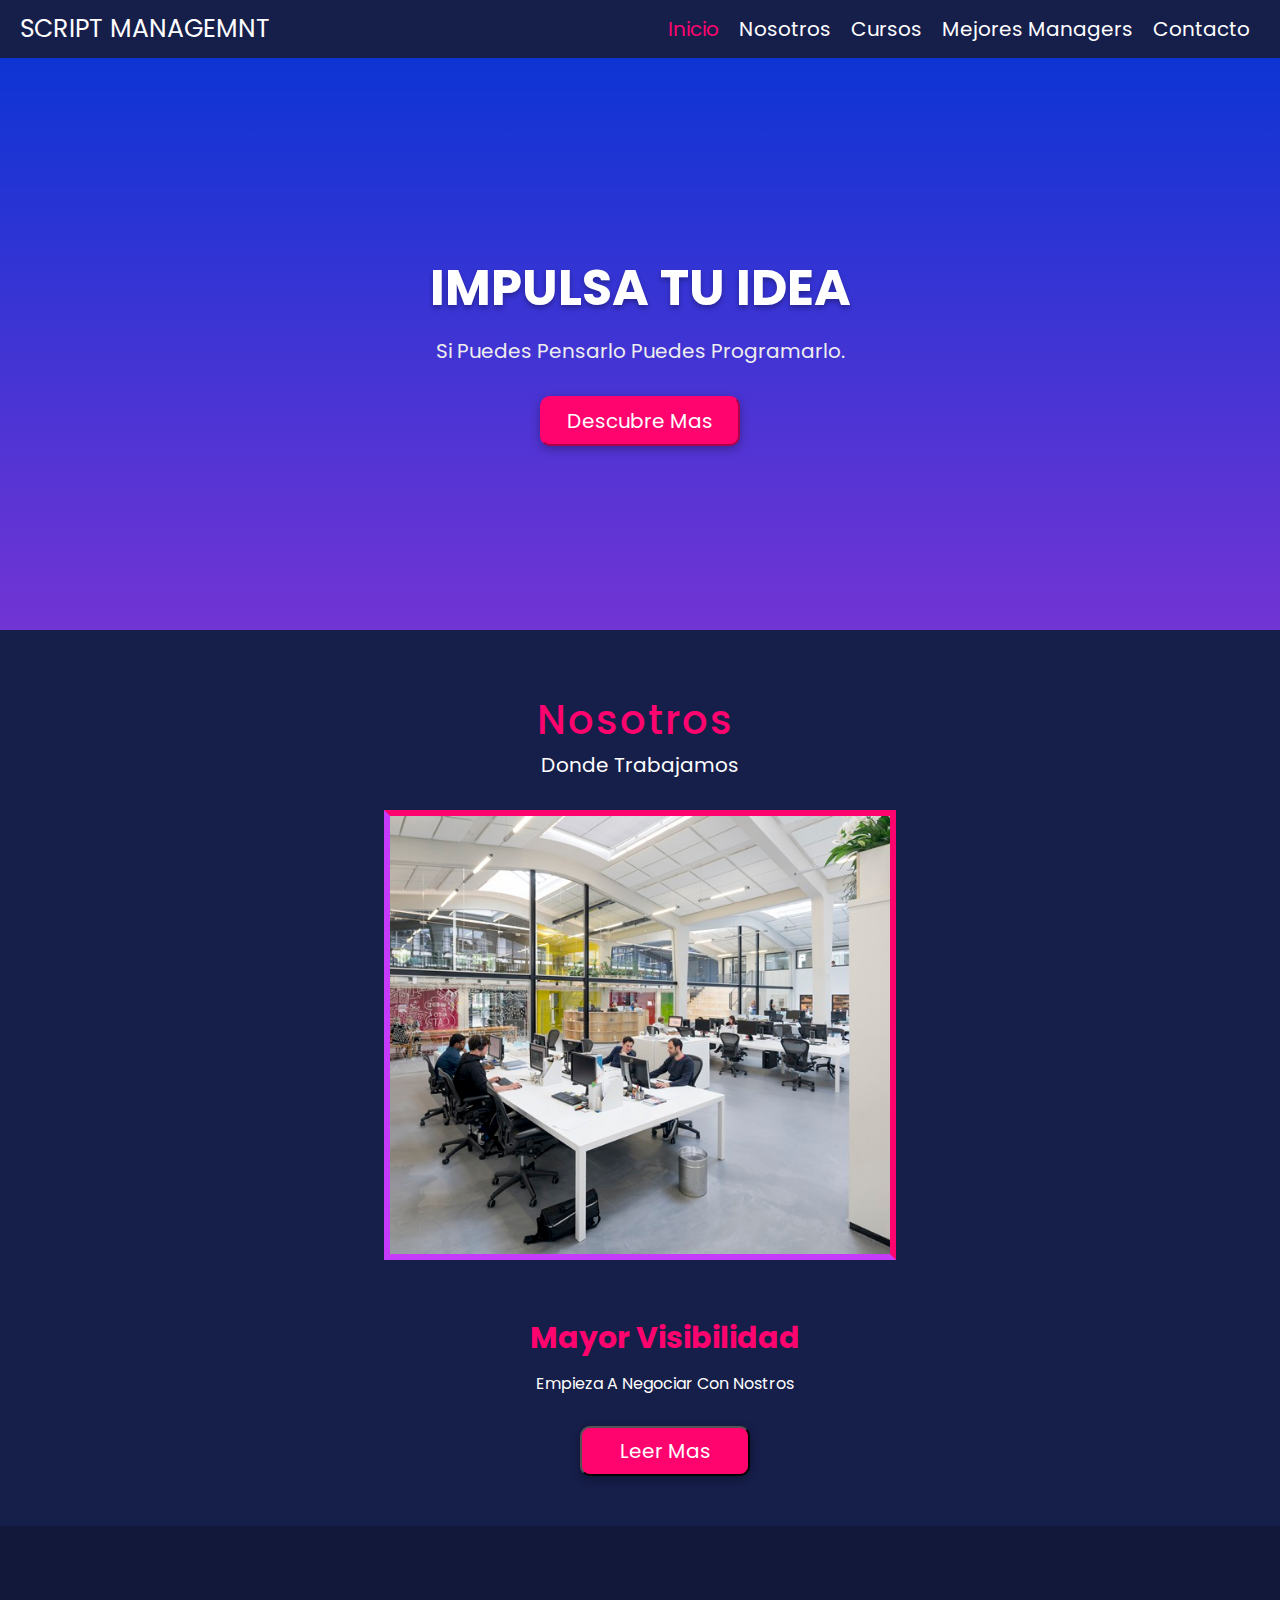
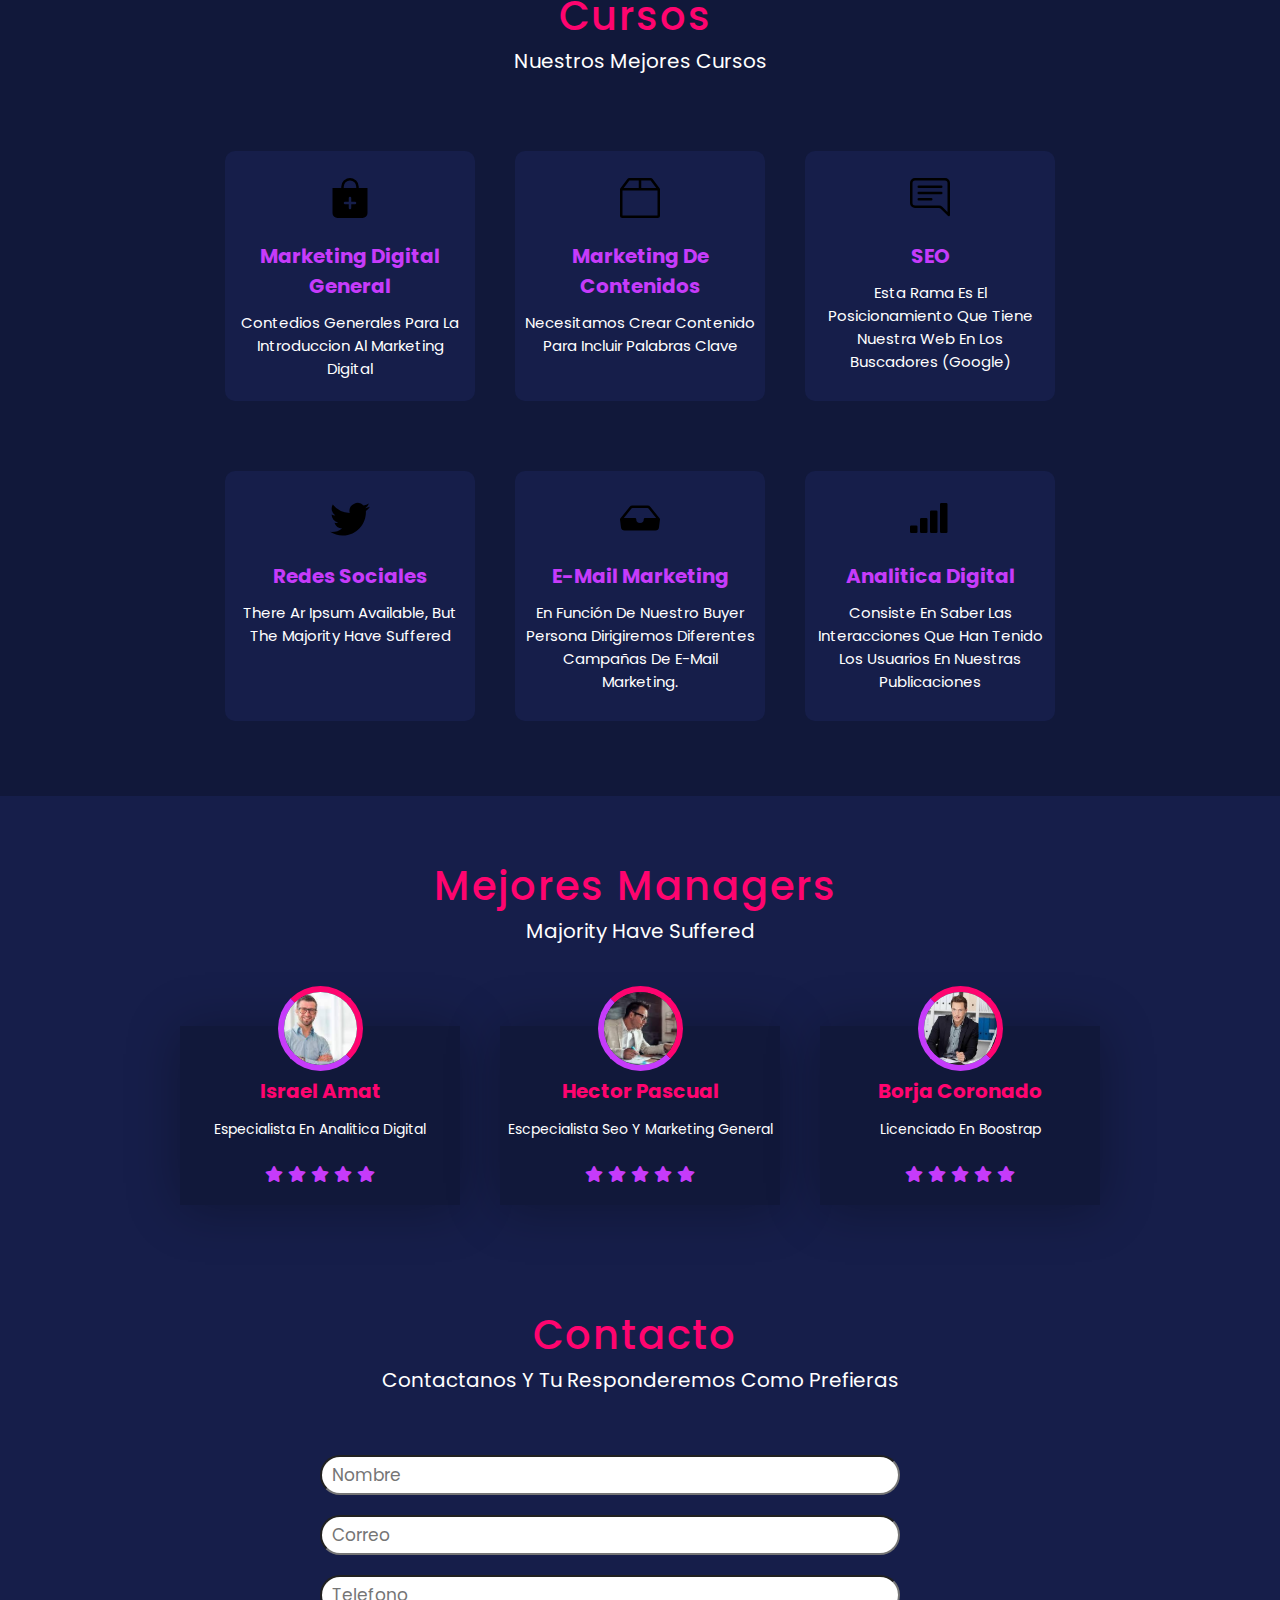
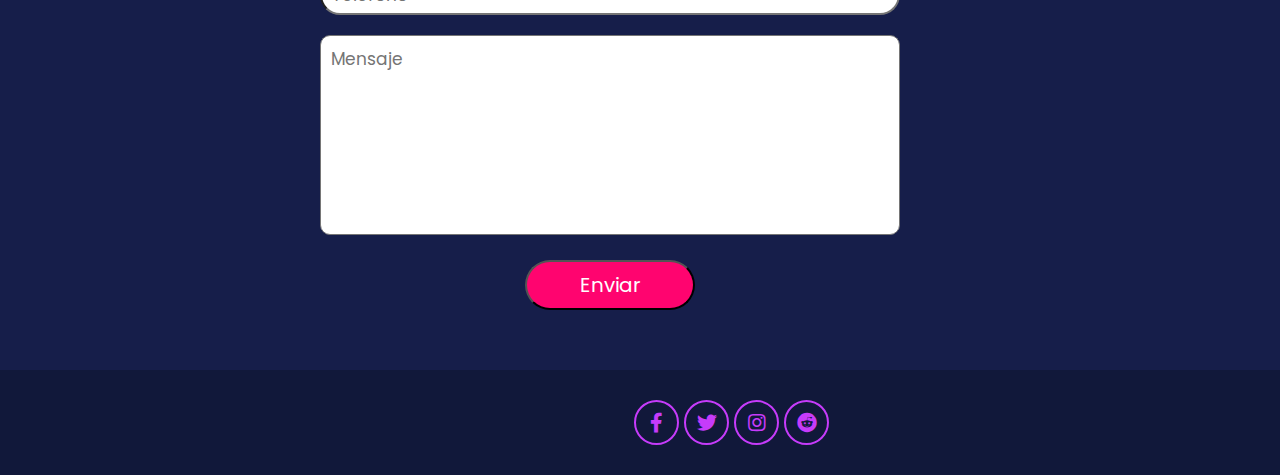
==== commit 217bce8a: "commit Version2" ====
--- a/webFacil/index.html
+++ b/webFacil/index.html
@@ -31,7 +31,8 @@
             <a href="#"><button>Descubre mas</button></a>
         </div>
     </section>
-    <section class="product" id="product">
+    <!--
+        <section class="product" id="product">
         <div class="box-container">
             <div class="box">
                 <i class="fab fa-angular"></i>
@@ -51,6 +52,7 @@
         </div>
         <a href="#"><button>Descubre mas</button></a>
     </section>
+    -->
     <section class="about" id="about">
         <h1 class="heading">Nosotros</h1>
         <h3 class="title">Donde trabajamos</h3>
--- a/webFacil/style.css
+++ b/webFacil/style.css
@@ -224,8 +224,7 @@
 }
 
 .about .title {
-	margin-bottom: 3rem;
-	
+	margin-bottom: 7rem;
 }
 
 .about .row {
@@ -240,6 +239,13 @@
 	height: 50vh;
 	width: 40vw;
 	margin: left 80px;
+    padding-top: 0;
+    object-fit:cover;
+	border-radius:0%;
+	margin-top:-4rem;
+	border: .6rem solid #ff046f;
+	border-left: .6rem solid #c63bfa;
+	border-bottom: .6rem solid #c63bfa;
 }
 
 .about .row .content {
@@ -276,6 +282,7 @@
 	background:none;
 	border: .2rem solid #ff046f;
 }
+
 
 
 .course .box-container {
@@ -285,7 +292,7 @@
 	margin: 0 auto;
 	padding: 4rem 0;
 	flex-wrap: wrap;
-	
+
 }
 
 .course .box-container .box {
@@ -372,6 +379,8 @@
 
 .contact {
 	background:#161e4a;
+    align-items: center;
+
 }
 
 .contact .row {
@@ -395,7 +404,7 @@
 	border-radius: 5rem;
 	padding: 0 1rem;
 	margin: 1rem 0;
-	color: #ff046f;
+	color: #000000;
 	font-size: 1.7rem;
 	transition: .2s linear;
 }
@@ -428,7 +437,7 @@
 } 
 
 .footer {
-	text-align: center;
+	margin-left: 633px;
 }
 
 .footer .icons {
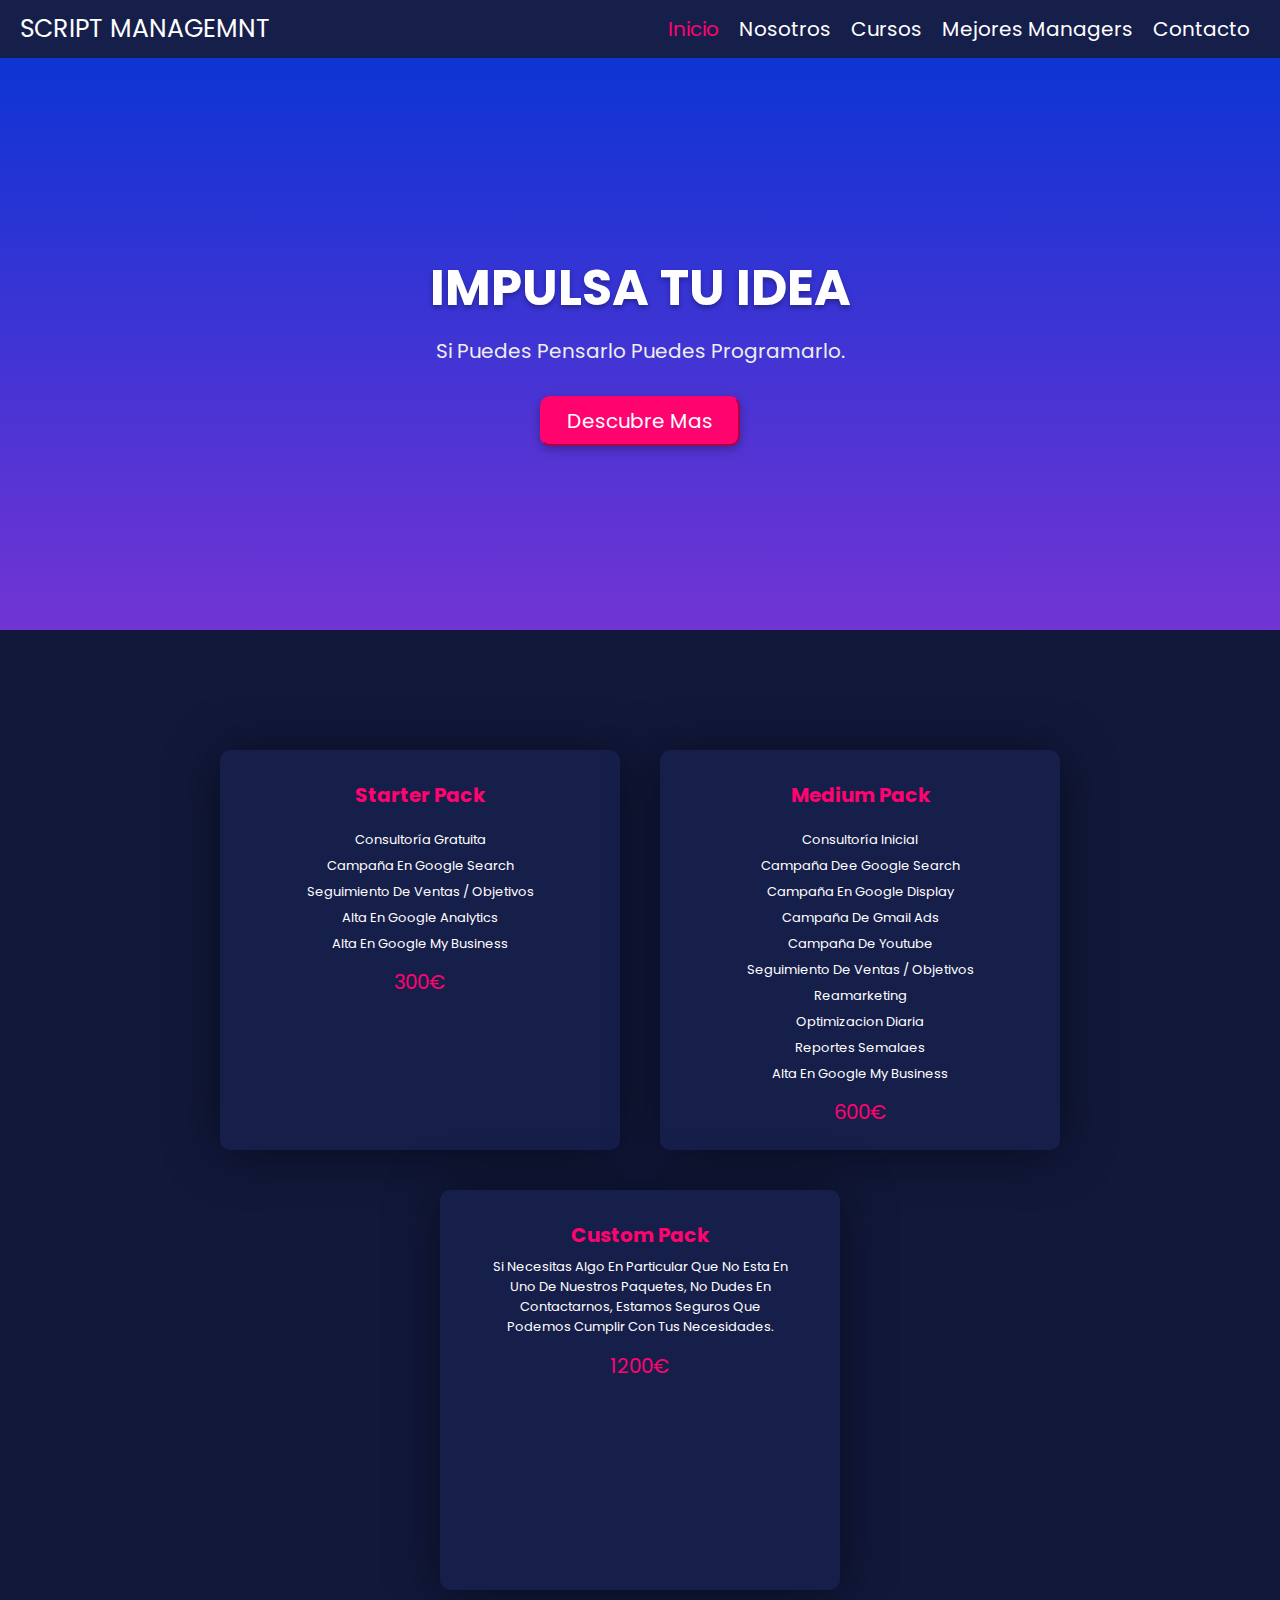
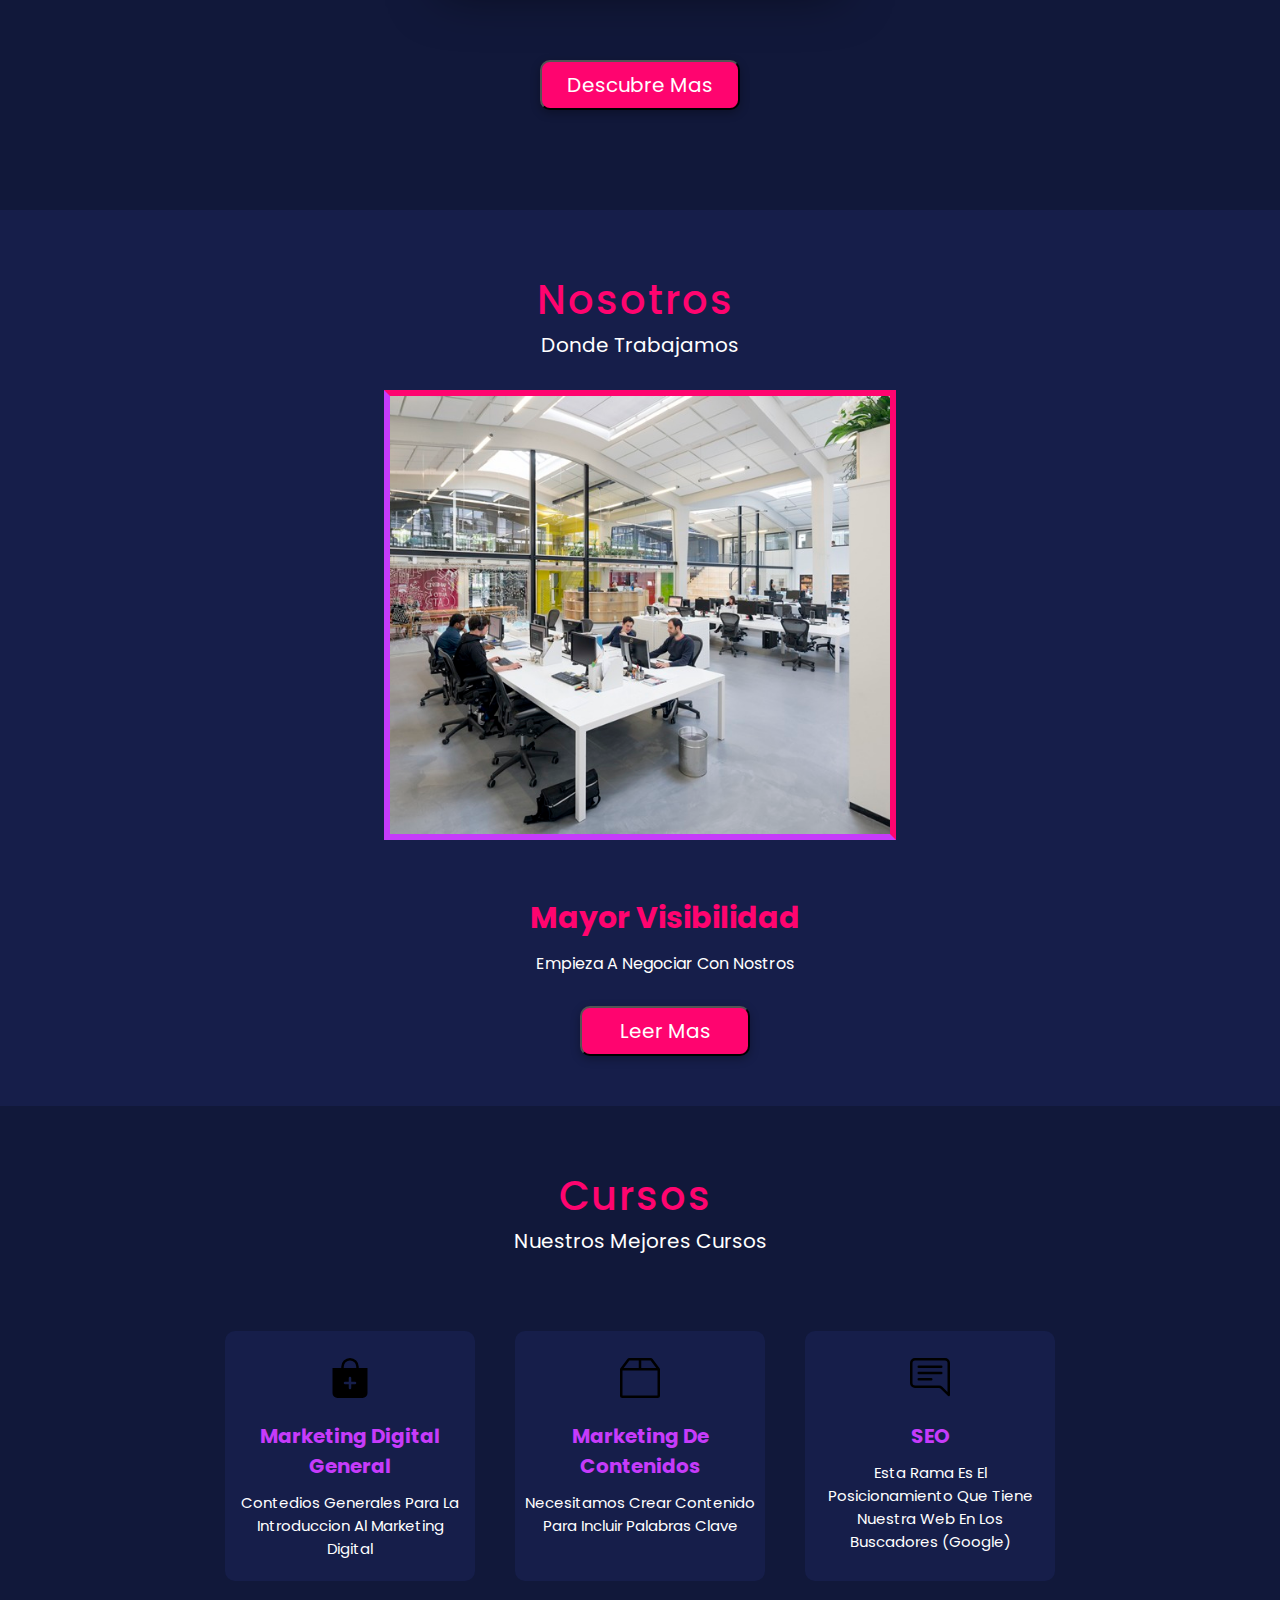
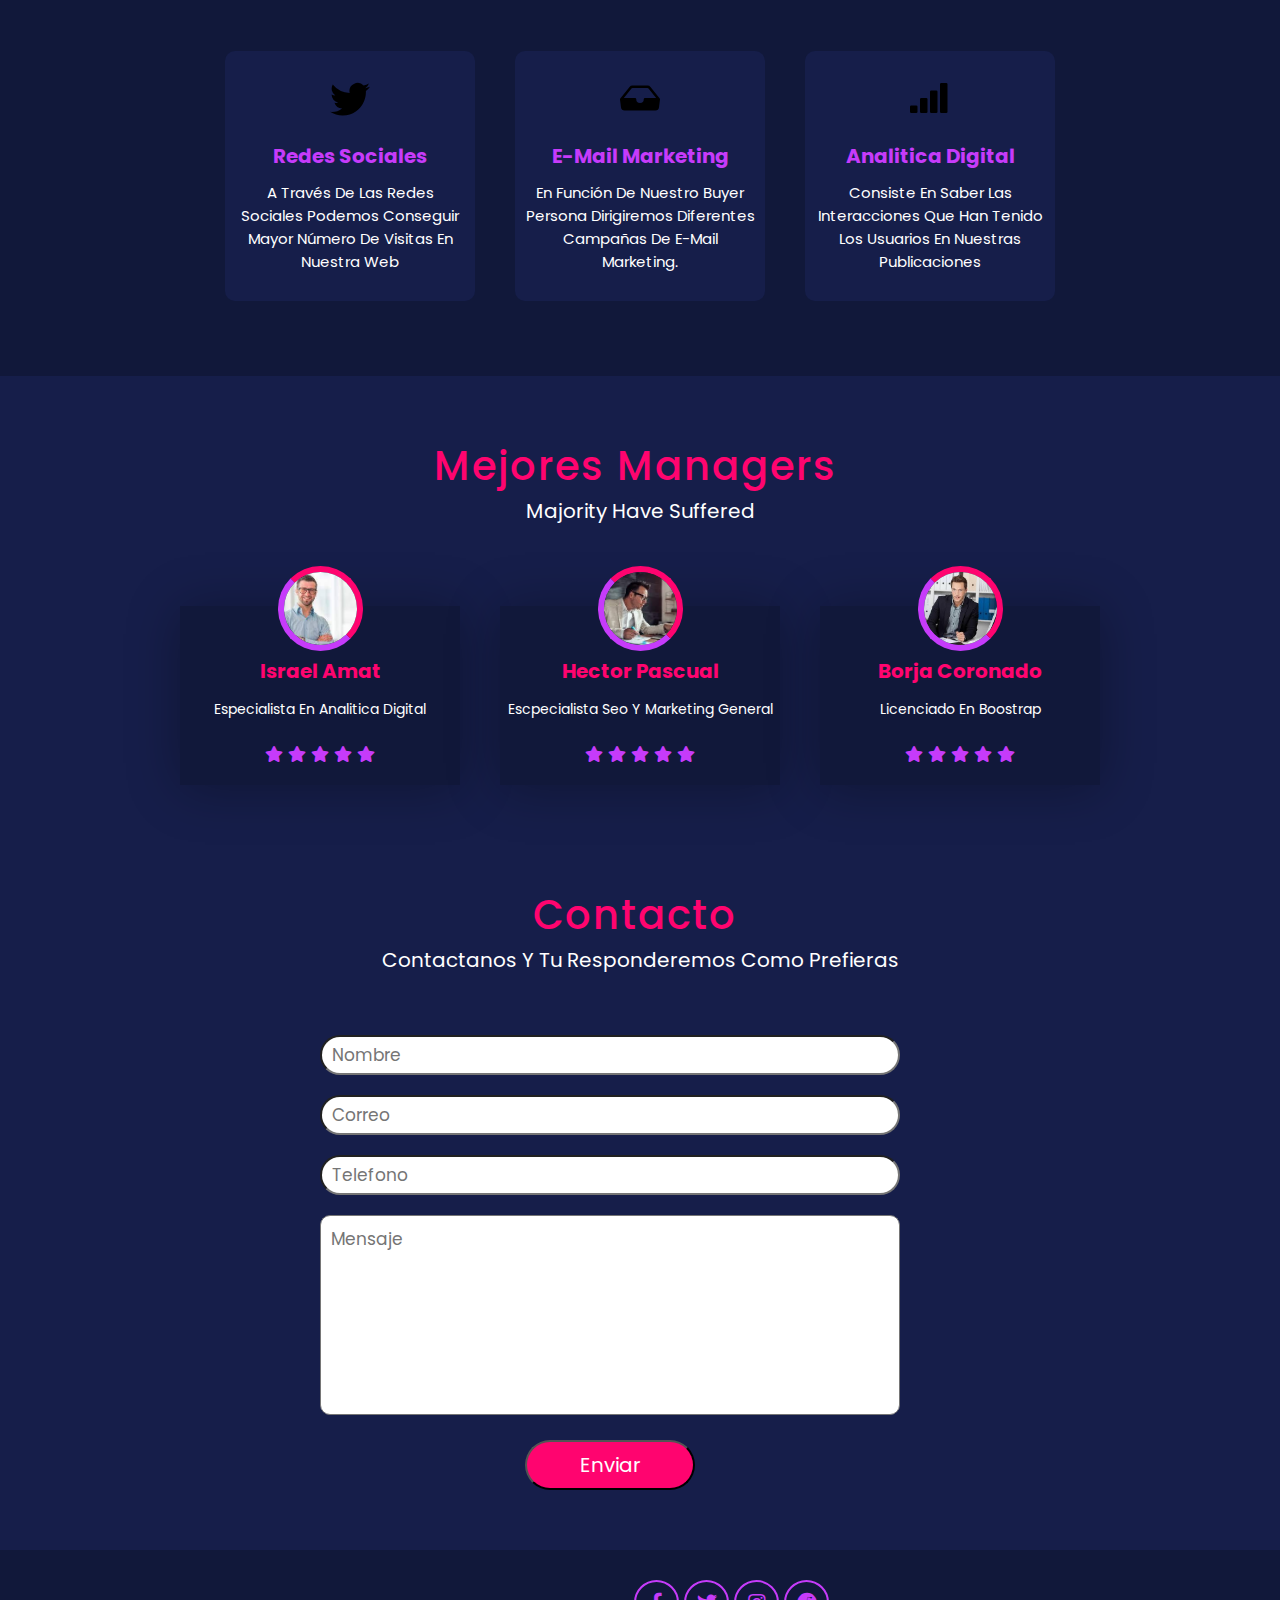
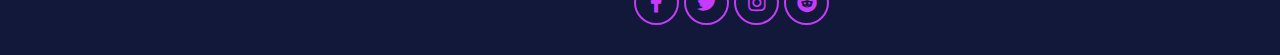
==== commit 3b0c6699: "Commit Version3" ====
--- a/webFacil/index.html
+++ b/webFacil/index.html
@@ -31,28 +31,51 @@
             <a href="#"><button>Descubre mas</button></a>
         </div>
     </section>
-    <!--
+    
         <section class="product" id="product">
         <div class="box-container">
             <div class="box">
-                <i class="fab fa-angular"></i>
-                <h3>Seguridad</h3>
-                <p>seguridad en campaña para evitar plagios</p>
-            </div>
-            <div class="box">
-                <i class="fab fa-apple"></i>
-                <h3>Confianza</h3>
-                <p>Oferecemos comunicacion constante y atencion rigurosa siempre que lo necesites</p>
-            </div>
-            <div class="box">
-                <i class="fab fa-android"></i>
-                <h3>Transparencia</h3>
-                <p>Honestidad y compromiso</p>
+                
+                <h3>Starter Pack</h3>
+                <p>
+                    <ul>
+                        <li>Consultoría Gratuita</li>
+                        <li>Campaña en Google Search</li>
+                        <li>Seguimiento de Ventas / Objetivos</li>
+                        <li>Alta en Google Analytics</li>
+                        <li>Alta en Google My Business</li>
+                    </ul>
+                    <p class="precio">300€</p>
+                </p>
+            </div>
+            <div class="box">
+                
+                <h3>Medium pack</h3>
+                <p>
+                    <ul>
+                        <li>Consultoría inicial</li>
+                        <li>Campaña dee Google Search</li>
+                        <li>Campaña en Google Display</li>
+                        <li>Campaña de Gmail Ads</li>
+                        <li>Campaña de Youtube</li>
+                        <li>Seguimiento de Ventas / Objetivos</li>
+                        <li>Reamarketing</li>
+                        <li>Optimizacion diaria</li>
+                        <li>Reportes semalaes</li>
+                        <li>Alta en Google My Business</li>
+                    </ul>
+                    <p class="precio">600€</p>
+                </p>
+            </div>
+            <div class="box">
+                
+                <h3>Custom Pack</h3>
+                <p>Si necesitas algo en particular que no esta en uno de nuestros paquetes, no dudes en contactarnos, estamos seguros que podemos cumplir con tus necesidades.</p>
+                <p class="precio">1200€</p>
             </div>
         </div>
         <a href="#"><button>Descubre mas</button></a>
     </section>
-    -->
     <section class="about" id="about">
         <h1 class="heading">Nosotros</h1>
         <h3 class="title">Donde trabajamos</h3>
@@ -102,8 +125,7 @@
                     <path d="M5.026 15c6.038 0 9.341-5.003 9.341-9.334 0-.14 0-.282-.006-.422A6.685 6.685 0 0 0 16 3.542a6.658 6.658 0 0 1-1.889.518 3.301 3.301 0 0 0 1.447-1.817 6.533 6.533 0 0 1-2.087.793A3.286 3.286 0 0 0 7.875 6.03a9.325 9.325 0 0 1-6.767-3.429 3.289 3.289 0 0 0 1.018 4.382A3.323 3.323 0 0 1 .64 6.575v.045a3.288 3.288 0 0 0 2.632 3.218 3.203 3.203 0 0 1-.865.115 3.23 3.23 0 0 1-.614-.057 3.283 3.283 0 0 0 3.067 2.277A6.588 6.588 0 0 1 .78 13.58a6.32 6.32 0 0 1-.78-.045A9.344 9.344 0 0 0 5.026 15z"/>
                 </svg>
                 <h3>Redes Sociales</h3>
-                <p>There ar Ipsum available,
-                    but the majority have suffered</p>
+                <p>A través de las redes sociales podemos conseguir mayor número de visitas en nuestra web</p>
             </div>
             <div class="box">
                 <i class="mail marketing"></i>
@@ -128,7 +150,7 @@
         <h3 class="title">majority have suffered</h3>
         <div class="box-container">
             <div class="box">
-                <img src="img\descarga.jpg">
+                <img src="img\Yo_heteroBasico.jpg">
                 <h3>Israel Amat</h3>
                 <p>Especialista en analitica digital</p>
                 <div class="stars">
@@ -140,7 +162,7 @@
                 </div>
             </div>
             <div class="box">
-                <img src="img\images-_1_.jpg">
+                <img src="img\Hector_gay.jpg">
                 <h3>Hector Pascual</h3>
                 <p>Escpecialista seo y marketing general</p>
                 <div class="stars">
@@ -152,7 +174,7 @@
                 </div>
             </div>
             <div class="box">
-                <img src="img\images.jpg">
+                <img src="img\Borja_gay.jpg">
                 <h3>Borja coronado</h3>
                 <p>Licenciado en boostrap</p>
                 <div class="stars">
--- a/webFacil/style.css
+++ b/webFacil/style.css
@@ -156,14 +156,15 @@
 }
 
 .product .box-container .box {
-	height:25rem;
-	width:25rem;
+	height:40rem;
+	width:40rem;
 	background:#161e4a;
 	text-align:center;
 	border-radius:1rem;
 	box-shadow:0 .3rem 5rem rgba(0,0,0,.5);
 	margin: 2rem;
 	cursor: pointer;
+	padding: 30px;
 }
 
 .product .box-container .box i {
@@ -179,6 +180,18 @@
 	transition: .2s;
 }
 
+.product .box-container .box .precio{
+	font-size: 2em;
+	cursor: pointer;
+	transition: .2s;
+	color: #ff046f;
+	display: inline-block;
+}
+
+.product .box-container .box:hover .precio{
+	color:#c63bfa;
+}
+
 .product .box-container .box h3 {
 	font-size: 2rem;
 	color: #ff046f;
@@ -192,8 +205,12 @@
 	
 }
 
-.product .box-container .box:hover i {
-	background:#ff046f;
+.product .box-container .box ul li {
+	margin: 6px;
+	text-decoration: none;
+	list-style: none;
+	color: #fff;
+	font-size: 1.3rem;
 }
 
 .product .box-container .box:hover h3 {
